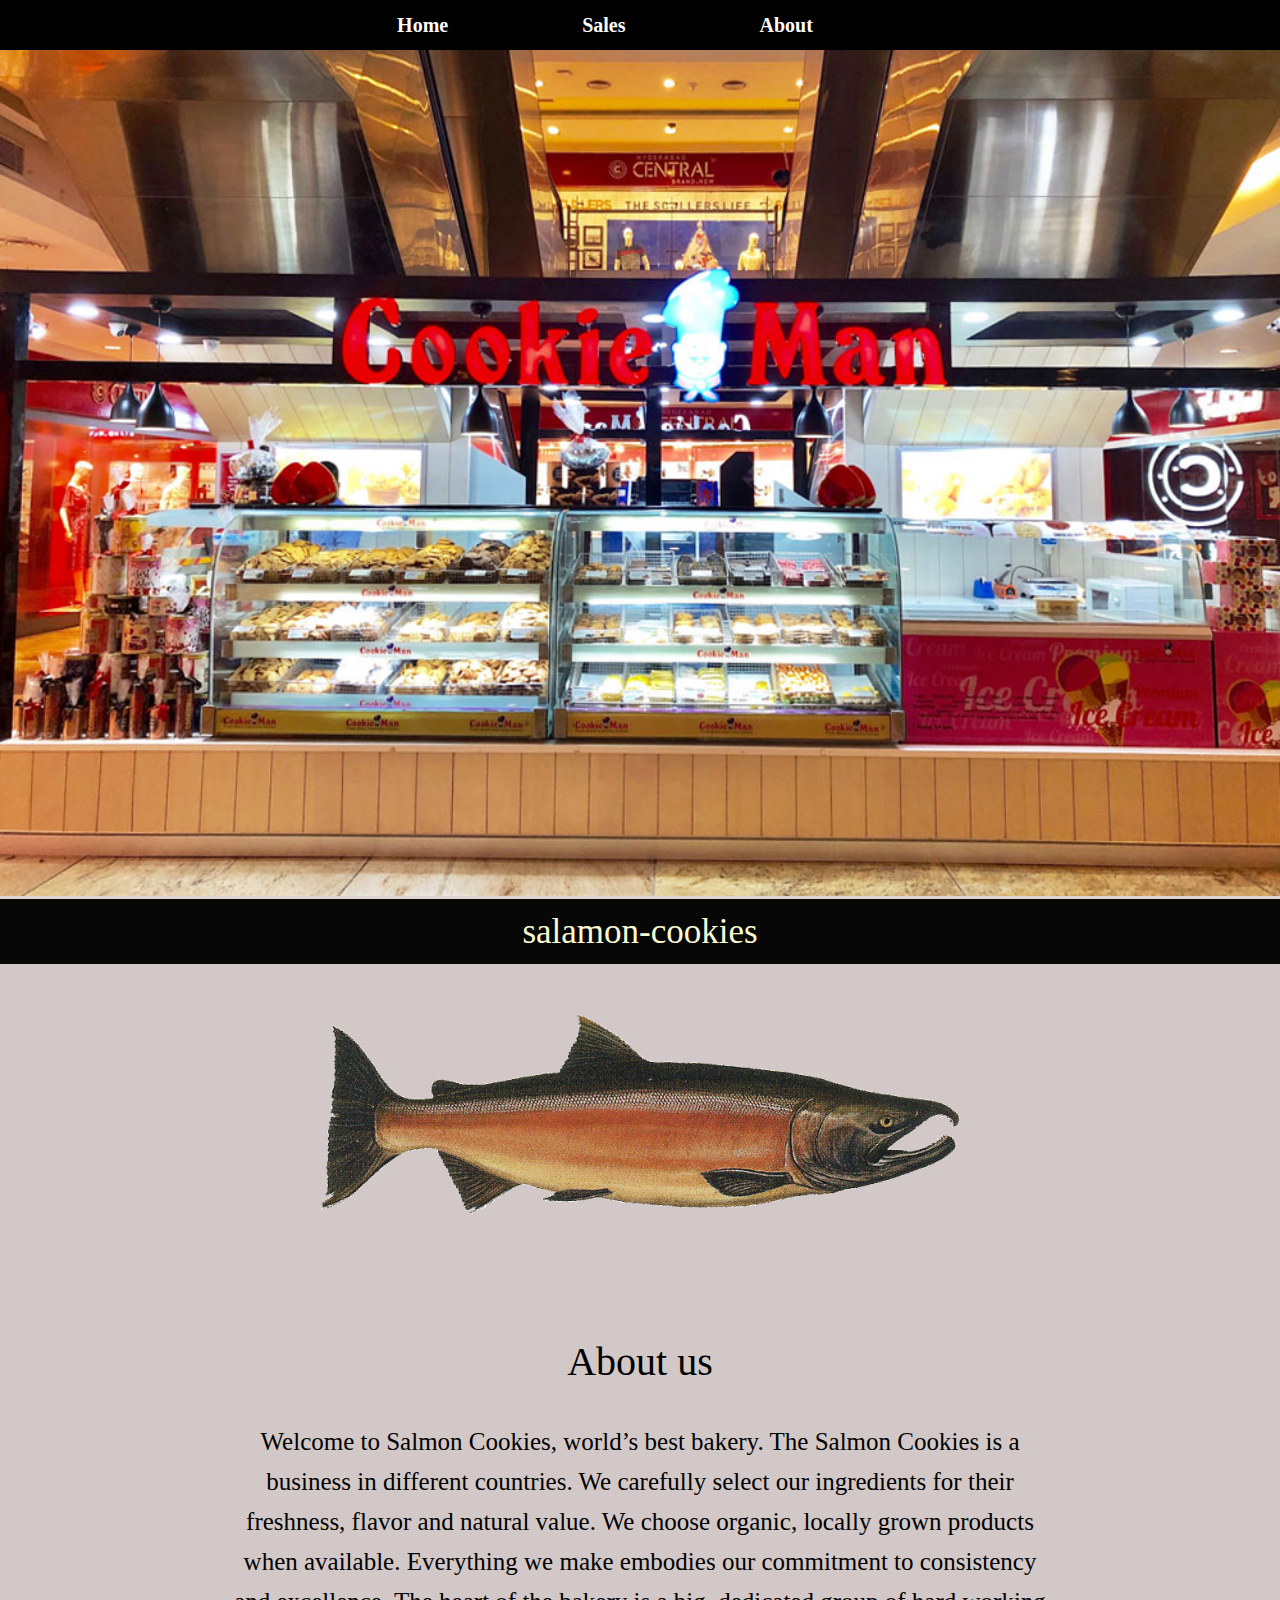
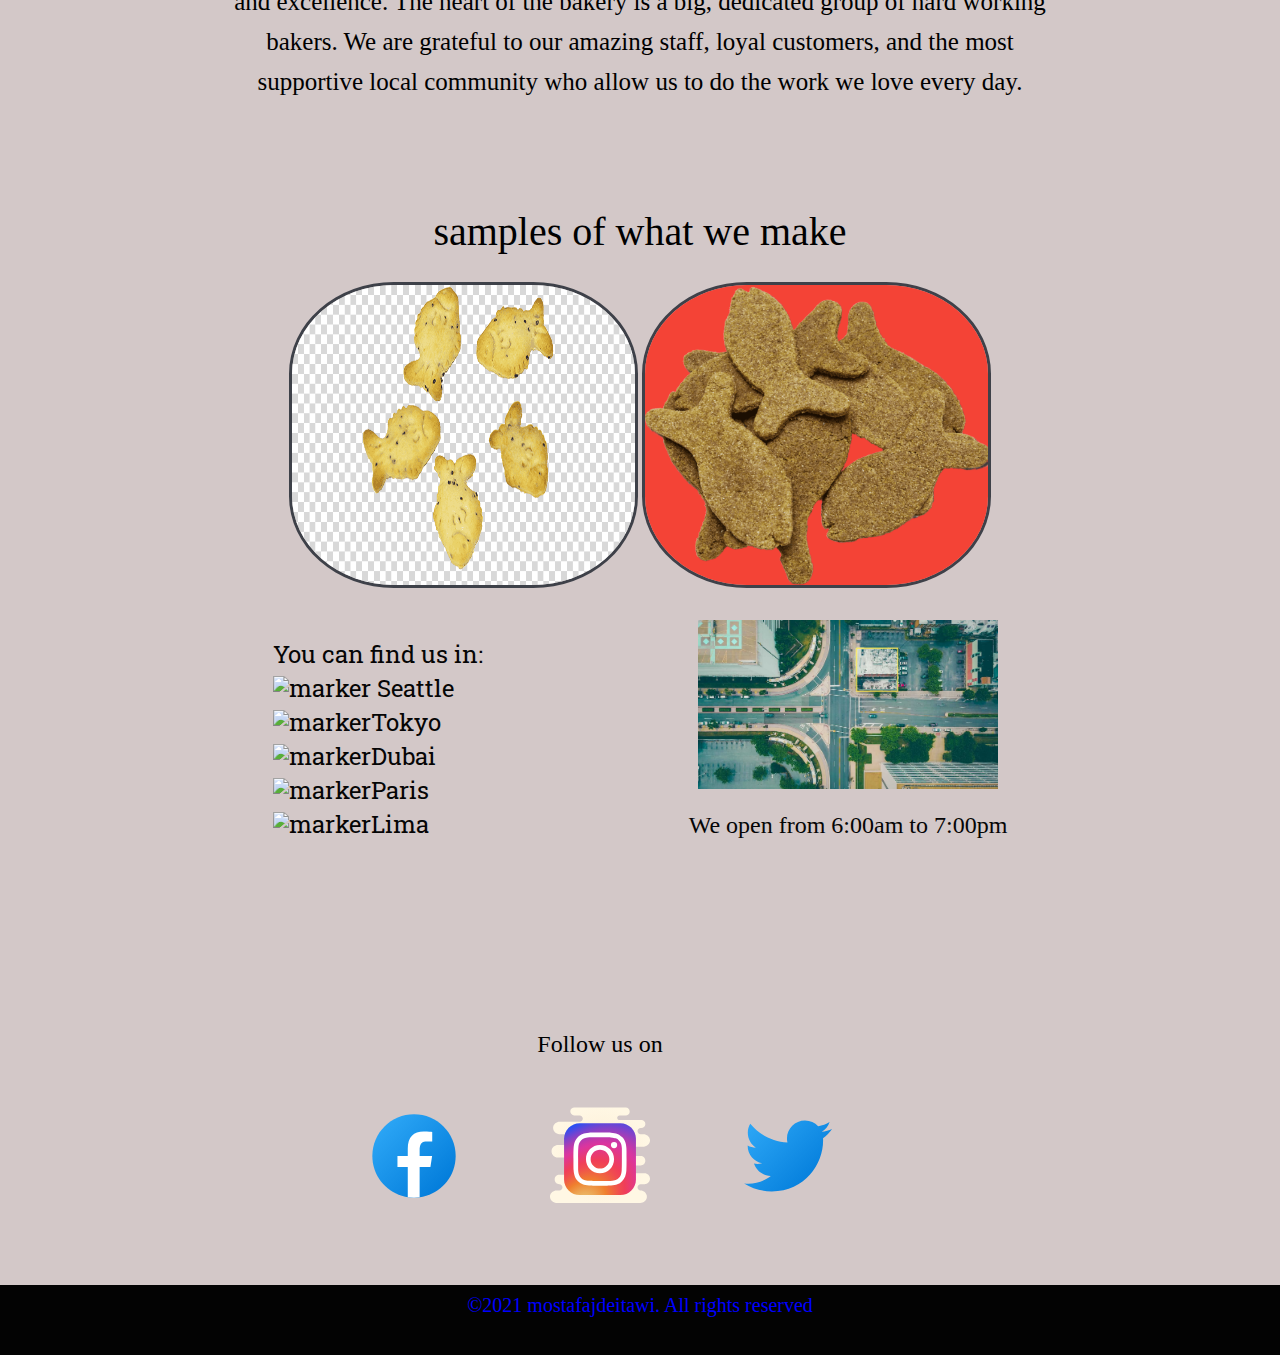
==== index.html @ f72ed673 "adding css styles" ====
<!DOCTYPE html>
<html lang="en">
<head>
    <meta charset="UTF-8">
    <meta name="viewport" content="width=device-width, initial-scale=1.0">
    <title>salamon-cokkies</title>
    <link rel="stylesheet" href="./css/reset.css">
    <link rel="stylesheet" href="./css/style.css">
</head>
<body>

    <header>
        <nav id="nav">
            <a href="index.html">Home</a>
            <a href="sales.html">Sales</a>
            <a href="">About</a>
        </nav>
        <div id="salmon-img">

            <img src="./images/fsm_cookieman_g1.jpg" alt="slamon-img">
        </div>
        <h1>salamon-cookies</h1>
        <div id="samon-img">
            <img src="./images/salmon.png" alt="salmon-img">

        </div>
    </header>
    <main>
        <section id="intro-section">
            <h3>About us</h3>
            <div id="bio">
                <p>Welcome to Salmon Cookies, world’s best bakery. The Salmon Cookies is a business in different
                    countries.
                    We carefully select our ingredients for their freshness, flavor and natural value. We choose
                    organic,
                    locally grown products when available. Everything we make embodies our commitment to consistency and
                    excellence. The heart of the bakery is a big, dedicated group of hard working bakers. We are
                    grateful
                    to our amazing staff, loyal customers, and the most supportive local community who allow us to do
                    the
                    work we love every day.</p>

            </div>
            <div id="samples">
                <h3>samples of what we make</h3>
                <img src="./images/sample1.png" alt="">
                <img src="./images/sample2-removebg-preview.png" alt="">
            </div>

        </section>

        <section id="location-section">
            <div id="locations-div">
                <h3>You can find us in:</h3>
                <ul>
                    <li><span class="marker"><img src="img/icons8-marker-100.png" alt="marker"></span> Seattle</li>
                    <li><span class="marker"><img src="img/icons8-marker-100.png" alt="marker"></span>Tokyo</li>
                    <li><span class="marker"><img src="img/icons8-marker-100.png" alt="marker"></span>Dubai</li>
                    <li><span class="marker"><img src="img/icons8-marker-100.png" alt="marker"></span>Paris</li>
                    <li><span class="marker"><img src="img/icons8-marker-100.png" alt="marker"></span>Lima</li>
                </ul>
            </div>
            <div id="imgMap-div">
                <figure>
                    <img src="./images/map.jpg" alt="map-img">
                    <figcaption>We open from 6:00am to 7:00pm</figcaption>
                </figure>
            </div>

        </section>
        <section id="contactInfo-section">
            <div>
                <h3>Follow us on</h3>
                <ul>
                    <li><a href=""><img src="./images/icons8-facebook.svg" alt="fb-icon"></a></li>
                    <li><a href=""><img src="./images/icons8-instagram.svg" alt="ig-icons"></a></li>
                    <li><a href=""><img src="./images/icons8-twitter.svg" alt="tw-icon"></a></li>
                </ul>
            </div>
            
        </section>

    </main>
    <footer>
        <div>
            
                

            <a href="https://github.com/jdeitawimostafa">©2021 mostafajdeitawi. All rights reserved</a>
        </div>

    </footer>
</body>
<script src="./js/app.js"></script>
</html>
---- css/style.css ----
@import url('https://fonts.googleapis.com/css2?family=Alfa+Slab+One&family=Roboto+Slab:wght@400;900&family=Roboto:wght@400;700&display=swap');


th{
    padding: 10px 10px;
    background-color: lightgray;
}
 td, tr {
    border: 1px solid rgb(172, 166, 166);
    padding: 10px 10px;
    text-align: center;
  } 
  td{
      text-align: center;
  }
  tr{
      margin-top: 10px;
      background-color: aliceblue;
  }
 
  #salmon-img{
      width: 100%;
  background-color: rgb(223, 213, 213);
 }
  #salmon-img img{
      width: 100%;
     
  }
  #samon-img{
      width: 100%;
      background-color:rgb(211, 200, 200);
  }
  #samon-img img {
      width: 50%;
      padding-left: 25%;
      padding-top: 50px;
      padding-bottom: 50px;
  }
  header  h1{
      text-align: center;
      background-color:rgb(7, 7, 7);
      font-size: 35px;
      padding: 15px 0px;
      color: lightgoldenrodyellow;
 }
 header  h1:hover{
     color: rgb(247, 15, 15);
 }
  #salesTabel{
      padding-left: 150px;
      padding-top: 100px;
      padding-bottom: 50px;
      background-color:rgb(211, 200, 200) ;
  }
  #nav{
      width: 100%;
      position: fixed;
      z-index: 2;
      background-color: rgb(0, 0, 0);
      text-align: center;
      padding: 15px;
  }
  header nav a{
     margin-right: 100px;
      color:rgb(255, 253, 253);
      font-weight: bolder;
      font-size: 20px;
      text-decoration: none;
      padding: 15px;
  }
  header nav a:hover{
      background-color: gray;
      color: red;
  }
/* ----------main------------- */

#intro-section {
    height: 500px;
    text-align: center;
    padding: 75px 120px;
    background-color: rgb(211, 200, 200);
}
#intro-section h3{
    font-size: 40px;
    padding-bottom: 30px;
}
#samples img {
    width: 33%;
    height: 300px;
    border-radius: 30%;
    border: 3px #3e4149 solid;
    background-color: rgb(192, 186, 186);
}
#bio{
   padding-bottom: 100px;
    width: 100%;
}

#bio p {
    width: 80%;
    font-size: 25px;
    line-height: 40px;
    text-align: center;
    display: inline-block;
   
    padding: 10px;
    /* border: 10px groove #3e4149; */
}

#location-section {
    height: 340px;
    background-color: rgb(211, 200, 200);
   
    padding: 75px 120px;
    color: #050505;
    font-size: x-large;
    text-align: center;
}

#location-section div {
    display: inline-block;
}

#locations-div {
    font-family: 'Roboto Slab', serif;
    margin-right: 200px;
    text-align: left;
    margin-top: 250px;
}
.marker img{
    width: 40px;
    
}
#locations-div li{
    margin-top: 10px;
}

#imgMap-div img {
    width: 300px;
    margin-bottom: 20px;
}

#contactInfo-section {
    font-size: x-large;
    padding: 75px 120px;
    text-align: center;
    background-color:  rgb(211, 200, 200);
}
#contactInfo-section div{
    margin-top: 150px;
}
#contactInfo-section div h3{
    margin-right: 80px;
}

#contactInfo-section img {
    width: 100px;
}

#contactInfo-section ul {
    list-style: none;
    
}

#contactInfo-section li {
    
    display: inline-block;
    margin-right: 80px;
    margin-top: 50px;
}
/* ------------Footer------------- */

footer div {
    background-color: #030303;
    color: #ffc8c8;
    margin-bottom: 0;
    height: 50px;
    text-align: center;
    padding: 10px;
}
footer div a{
    font-size: 20px;
    color: blue;
    text-decoration: none;
}
footer div a:hover{
    color: red;
}
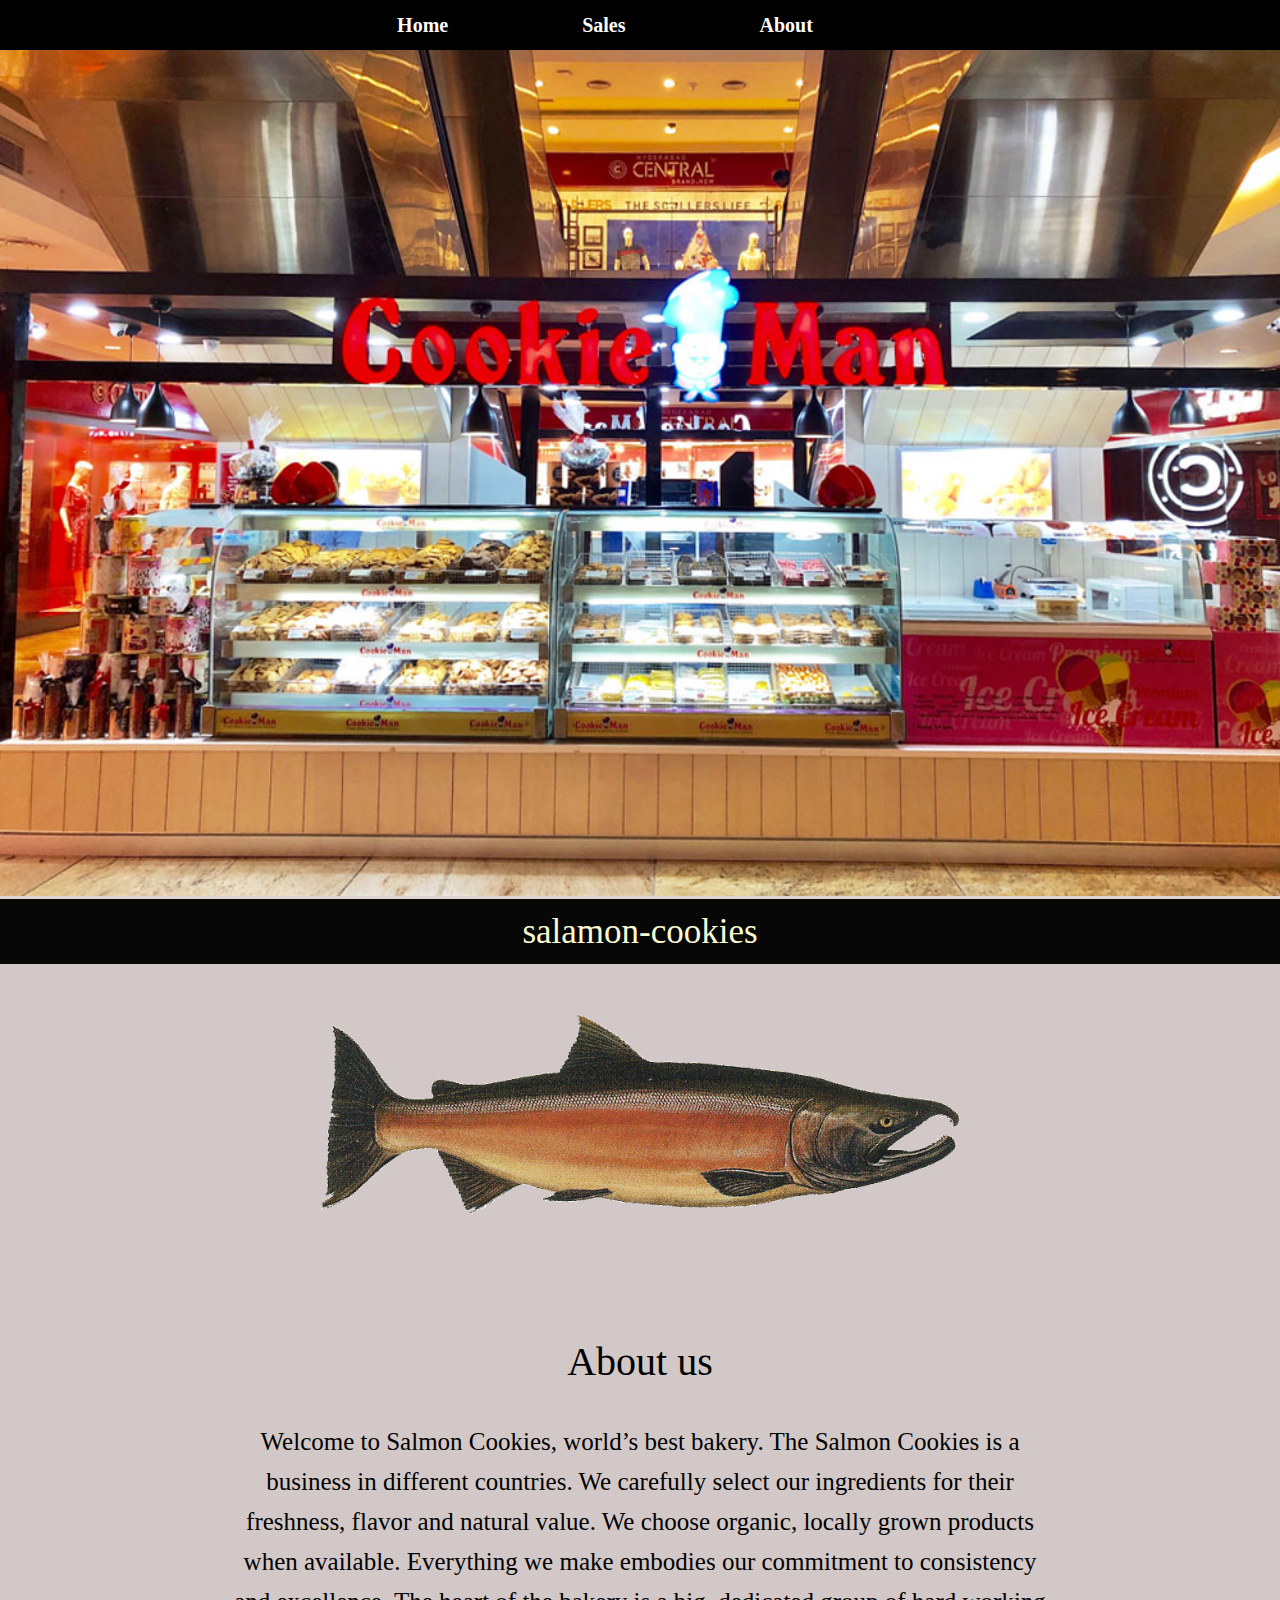
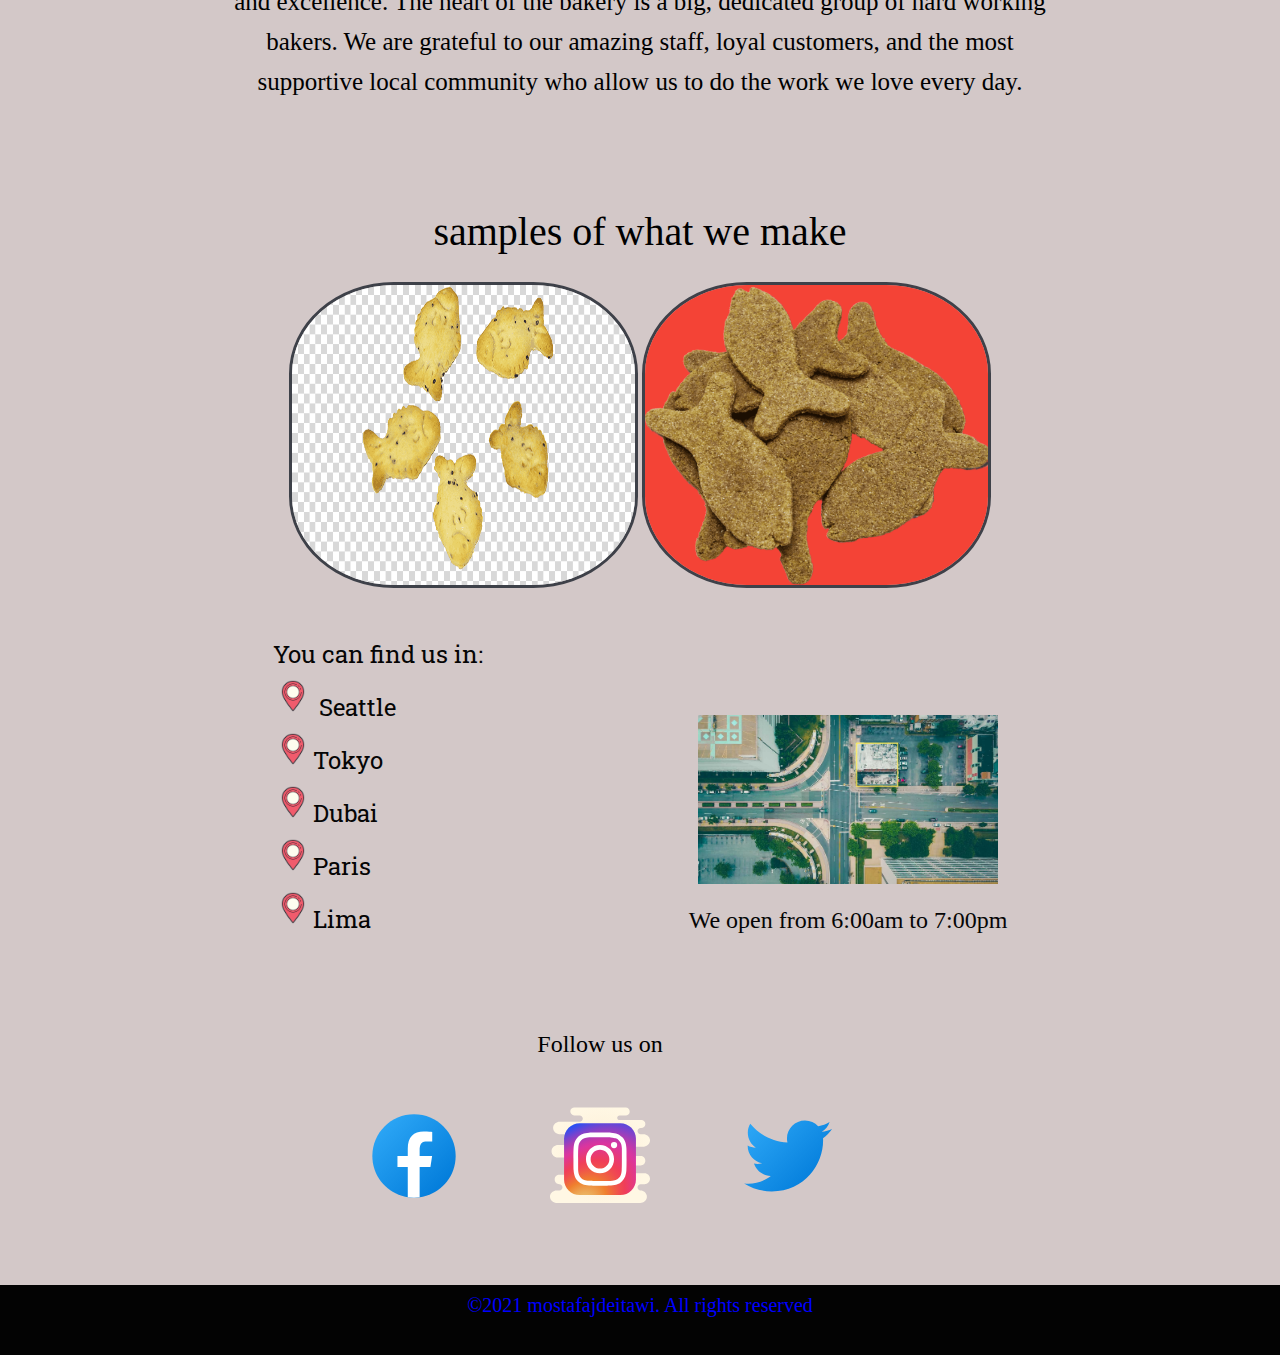
==== commit c5f23b29: "adding form" ====
--- a/index.html
+++ b/index.html
@@ -10,6 +10,7 @@
 <body>
 
     <header>
+    
         <nav id="nav">
             <a href="index.html">Home</a>
             <a href="sales.html">Sales</a>
@@ -53,11 +54,11 @@
             <div id="locations-div">
                 <h3>You can find us in:</h3>
                 <ul>
-                    <li><span class="marker"><img src="img/icons8-marker-100.png" alt="marker"></span> Seattle</li>
-                    <li><span class="marker"><img src="img/icons8-marker-100.png" alt="marker"></span>Tokyo</li>
-                    <li><span class="marker"><img src="img/icons8-marker-100.png" alt="marker"></span>Dubai</li>
-                    <li><span class="marker"><img src="img/icons8-marker-100.png" alt="marker"></span>Paris</li>
-                    <li><span class="marker"><img src="img/icons8-marker-100.png" alt="marker"></span>Lima</li>
+                    <li><span class="marker"><img src="./images/icons8-marker-100.png" alt="marker"></span> Seattle</li>
+                    <li><span class="marker"><img src="./images/icons8-marker-100.png" alt="marker"></span>Tokyo</li>
+                    <li><span class="marker"><img src="./images/icons8-marker-100.png" alt="marker"></span>Dubai</li>
+                    <li><span class="marker"><img src="./images/icons8-marker-100.png" alt="marker"></span>Paris</li>
+                    <li><span class="marker"><img src="./images/icons8-marker-100.png" alt="marker"></span>Lima</li>
                 </ul>
             </div>
             <div id="imgMap-div">
--- a/css/style.css
+++ b/css/style.css
@@ -4,11 +4,16 @@
 th{
     padding: 10px 10px;
     background-color: lightgray;
+    font-size: large;
+    font-weight: bold;
+    color: rgb(245, 14, 14);
 }
  td, tr {
     border: 1px solid rgb(172, 166, 166);
     padding: 10px 10px;
     text-align: center;
+    font-size: 20px;
+    
   } 
   td{
       text-align: center;
@@ -16,6 +21,14 @@
   tr{
       margin-top: 10px;
       background-color: aliceblue;
+  }
+  #table-style{
+      margin-right: 100px;
+  }
+  #table-style tr{
+      color: rgb(41, 41, 235);
+      font-weight: bold;
+      
   }
  
   #salmon-img{
@@ -168,6 +181,31 @@
     margin-right: 80px;
     margin-top: 50px;
 }
+/* ----------sales------------- */
+#form-section{
+    padding: 50px;
+    background-color: rgb(178, 178, 238);
+
+}
+#form-section #addShopForm legend{
+    font-size: 30px;
+    color: blue;
+    margin-bottom: 20px;
+    font-weight: bold;
+
+}
+table td{
+    font-size: 20px;
+}
+#sub{
+    color: white;
+    font-size: 20px;
+    font-weight: bold;
+    background-color: darkblue;
+}
+#sub:hover{color: red;}
+
+
 /* ------------Footer------------- */
 
 footer div {
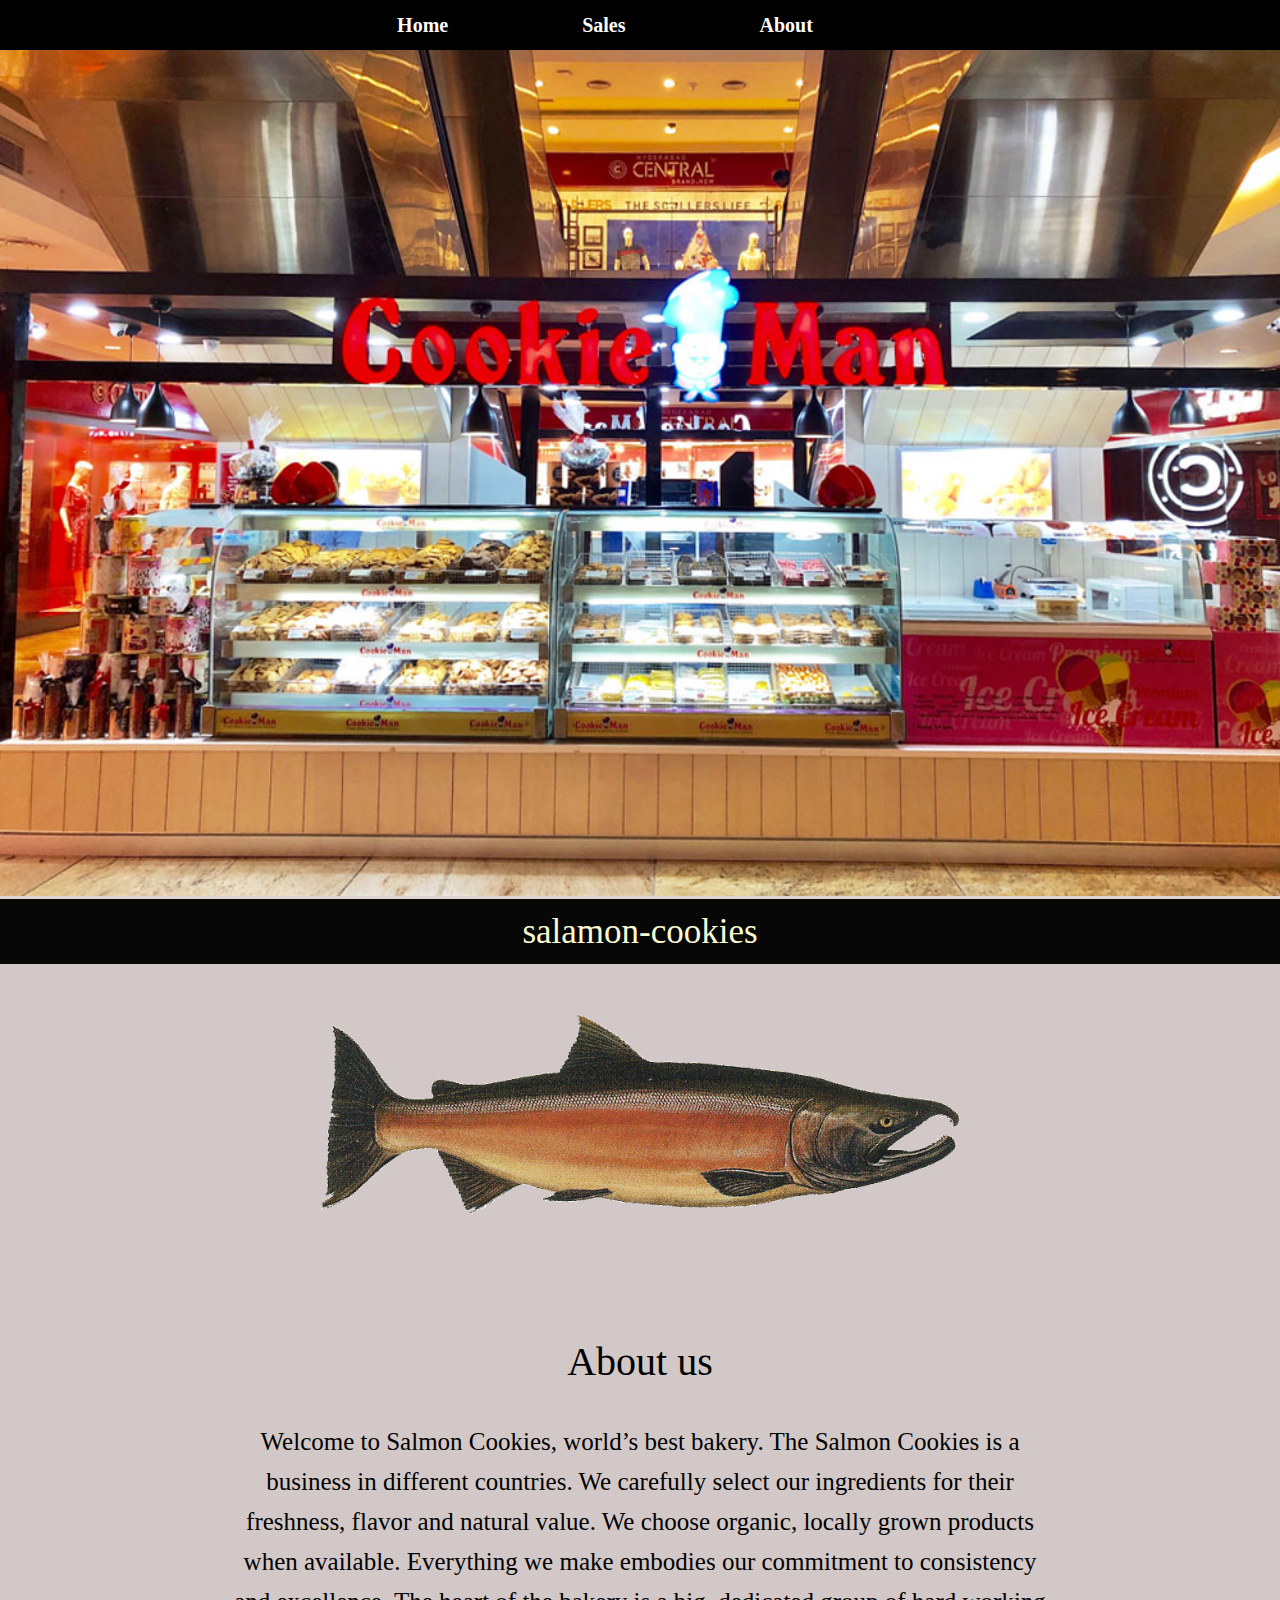
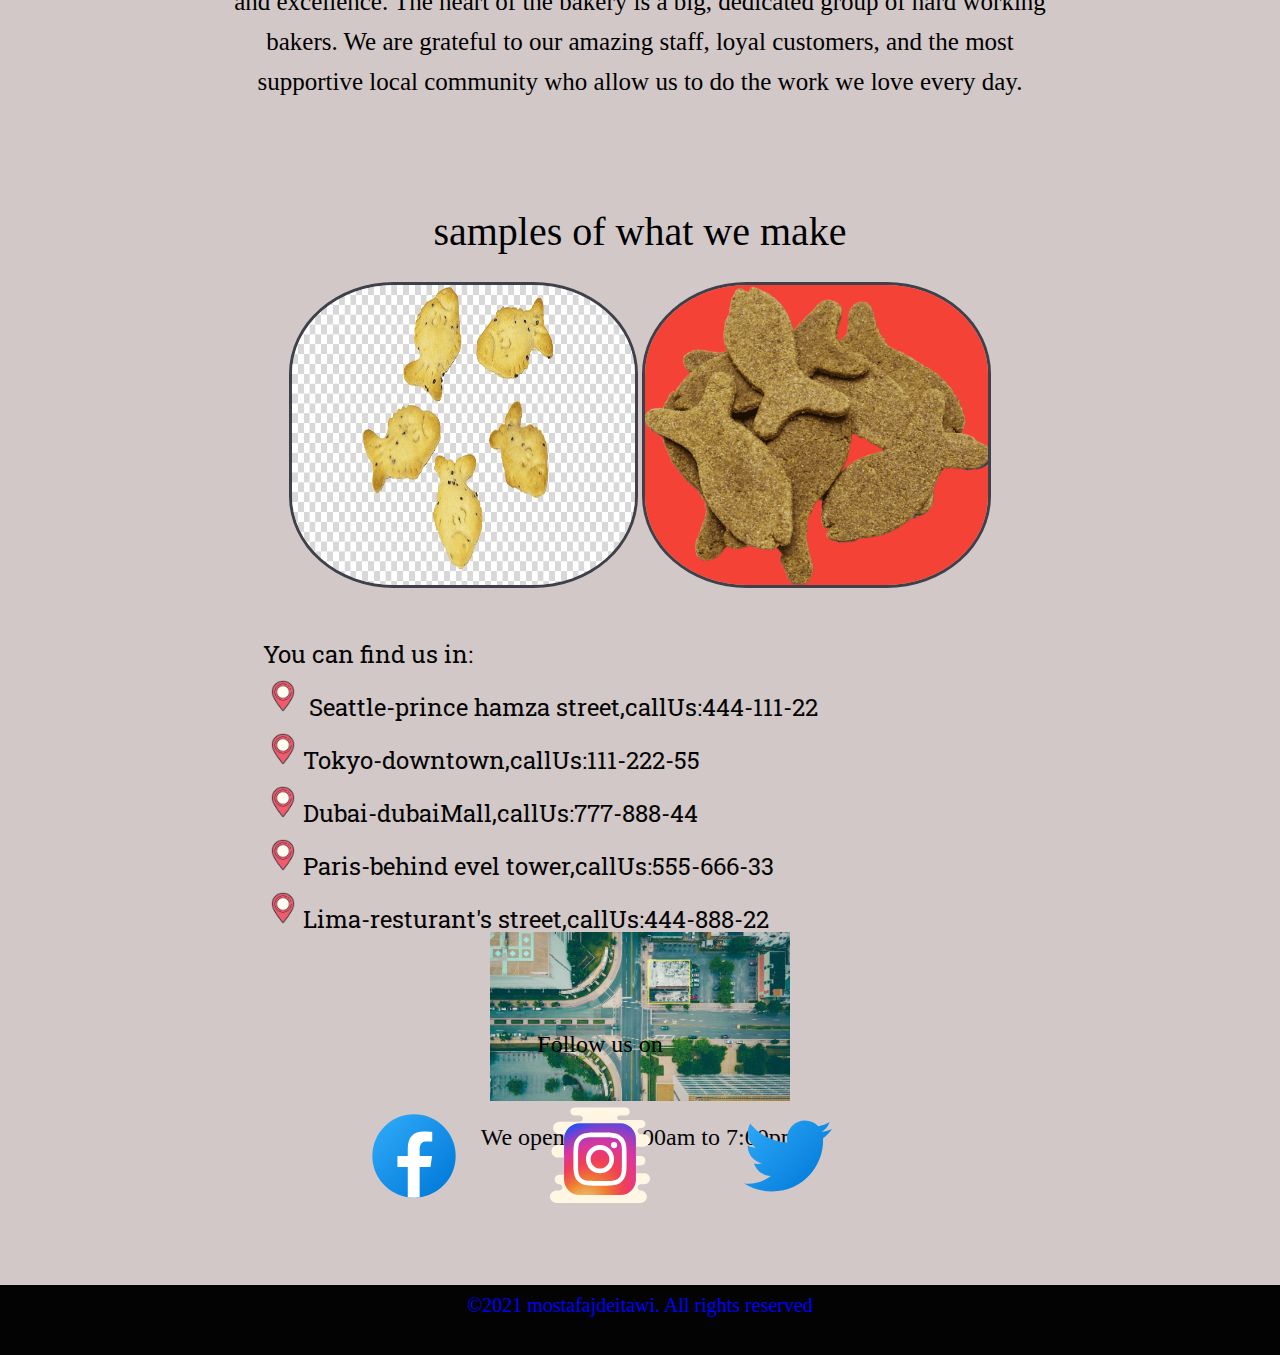
==== commit b65fafd5: "finish cookie" ====
--- a/index.html
+++ b/index.html
@@ -54,11 +54,11 @@
             <div id="locations-div">
                 <h3>You can find us in:</h3>
                 <ul>
-                    <li><span class="marker"><img src="./images/icons8-marker-100.png" alt="marker"></span> Seattle</li>
-                    <li><span class="marker"><img src="./images/icons8-marker-100.png" alt="marker"></span>Tokyo</li>
-                    <li><span class="marker"><img src="./images/icons8-marker-100.png" alt="marker"></span>Dubai</li>
-                    <li><span class="marker"><img src="./images/icons8-marker-100.png" alt="marker"></span>Paris</li>
-                    <li><span class="marker"><img src="./images/icons8-marker-100.png" alt="marker"></span>Lima</li>
+                    <li><span class="marker"><img src="./images/icons8-marker-100.png" alt="marker"></span> Seattle-prince hamza street,callUs:444-111-22</li>
+                    <li><span class="marker"><img src="./images/icons8-marker-100.png" alt="marker"></span>Tokyo-downtown,callUs:111-222-55</li>
+                    <li><span class="marker"><img src="./images/icons8-marker-100.png" alt="marker"></span>Dubai-dubaiMall,callUs:777-888-44</li>
+                    <li><span class="marker"><img src="./images/icons8-marker-100.png" alt="marker"></span>Paris-behind evel tower,callUs:555-666-33</li>
+                    <li><span class="marker"><img src="./images/icons8-marker-100.png" alt="marker"></span>Lima-resturant's street,callUs:444-888-22</li>
                 </ul>
             </div>
             <div id="imgMap-div">
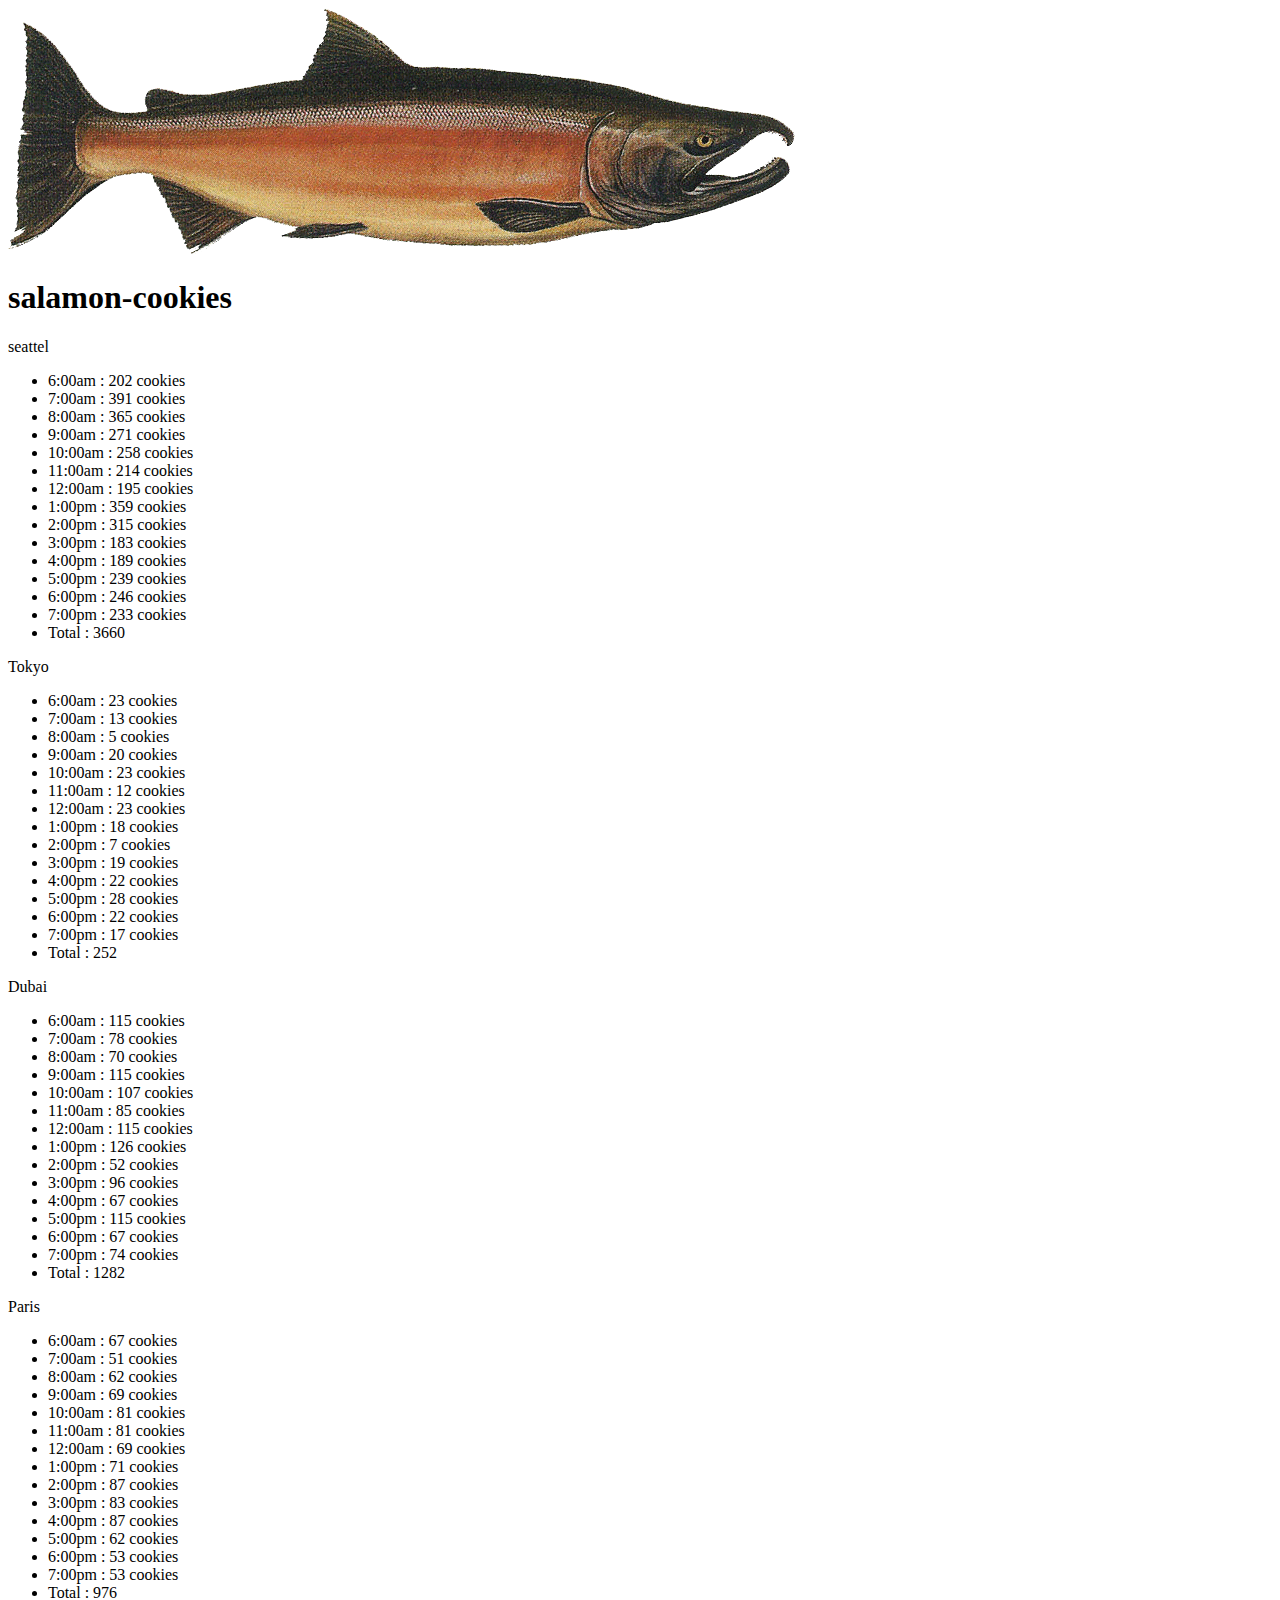
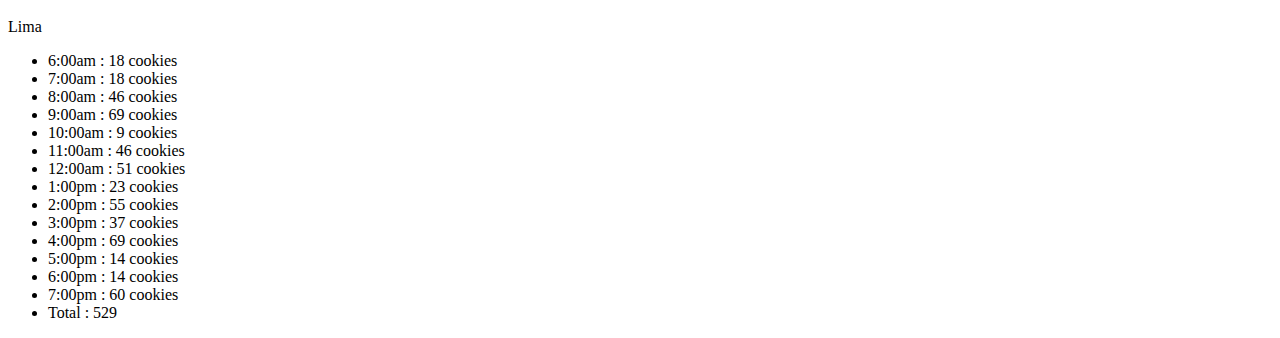
==== commit 2a8d407b: "Merge pull request #1 from jdeitawimostafa/class06-object" ====
--- a/index.html
+++ b/index.html
@@ -4,93 +4,17 @@
     <meta charset="UTF-8">
     <meta name="viewport" content="width=device-width, initial-scale=1.0">
     <title>salamon-cokkies</title>
-    <link rel="stylesheet" href="./css/reset.css">
-    <link rel="stylesheet" href="./css/style.css">
 </head>
 <body>
+    <header>
+        <img src="./images/salmon.png" alt="slamon-img">
+        <h1>salamon-cookies</h1>
+    </header>
+    <div id="salesTabel">
 
-    <header>
-    
-        <nav id="nav">
-            <a href="index.html">Home</a>
-            <a href="sales.html">Sales</a>
-            <a href="">About</a>
-        </nav>
-        <div id="salmon-img">
+    </div>
 
-            <img src="./images/fsm_cookieman_g1.jpg" alt="slamon-img">
-        </div>
-        <h1>salamon-cookies</h1>
-        <div id="samon-img">
-            <img src="./images/salmon.png" alt="salmon-img">
-
-        </div>
-    </header>
-    <main>
-        <section id="intro-section">
-            <h3>About us</h3>
-            <div id="bio">
-                <p>Welcome to Salmon Cookies, world’s best bakery. The Salmon Cookies is a business in different
-                    countries.
-                    We carefully select our ingredients for their freshness, flavor and natural value. We choose
-                    organic,
-                    locally grown products when available. Everything we make embodies our commitment to consistency and
-                    excellence. The heart of the bakery is a big, dedicated group of hard working bakers. We are
-                    grateful
-                    to our amazing staff, loyal customers, and the most supportive local community who allow us to do
-                    the
-                    work we love every day.</p>
-
-            </div>
-            <div id="samples">
-                <h3>samples of what we make</h3>
-                <img src="./images/sample1.png" alt="">
-                <img src="./images/sample2-removebg-preview.png" alt="">
-            </div>
-
-        </section>
-
-        <section id="location-section">
-            <div id="locations-div">
-                <h3>You can find us in:</h3>
-                <ul>
-                    <li><span class="marker"><img src="./images/icons8-marker-100.png" alt="marker"></span> Seattle-prince hamza street,callUs:444-111-22</li>
-                    <li><span class="marker"><img src="./images/icons8-marker-100.png" alt="marker"></span>Tokyo-downtown,callUs:111-222-55</li>
-                    <li><span class="marker"><img src="./images/icons8-marker-100.png" alt="marker"></span>Dubai-dubaiMall,callUs:777-888-44</li>
-                    <li><span class="marker"><img src="./images/icons8-marker-100.png" alt="marker"></span>Paris-behind evel tower,callUs:555-666-33</li>
-                    <li><span class="marker"><img src="./images/icons8-marker-100.png" alt="marker"></span>Lima-resturant's street,callUs:444-888-22</li>
-                </ul>
-            </div>
-            <div id="imgMap-div">
-                <figure>
-                    <img src="./images/map.jpg" alt="map-img">
-                    <figcaption>We open from 6:00am to 7:00pm</figcaption>
-                </figure>
-            </div>
-
-        </section>
-        <section id="contactInfo-section">
-            <div>
-                <h3>Follow us on</h3>
-                <ul>
-                    <li><a href=""><img src="./images/icons8-facebook.svg" alt="fb-icon"></a></li>
-                    <li><a href=""><img src="./images/icons8-instagram.svg" alt="ig-icons"></a></li>
-                    <li><a href=""><img src="./images/icons8-twitter.svg" alt="tw-icon"></a></li>
-                </ul>
-            </div>
-            
-        </section>
-
-    </main>
-    <footer>
-        <div>
-            
-                
-
-            <a href="https://github.com/jdeitawimostafa">©2021 mostafajdeitawi. All rights reserved</a>
-        </div>
-
-    </footer>
 </body>
 <script src="./js/app.js"></script>
+
 </html>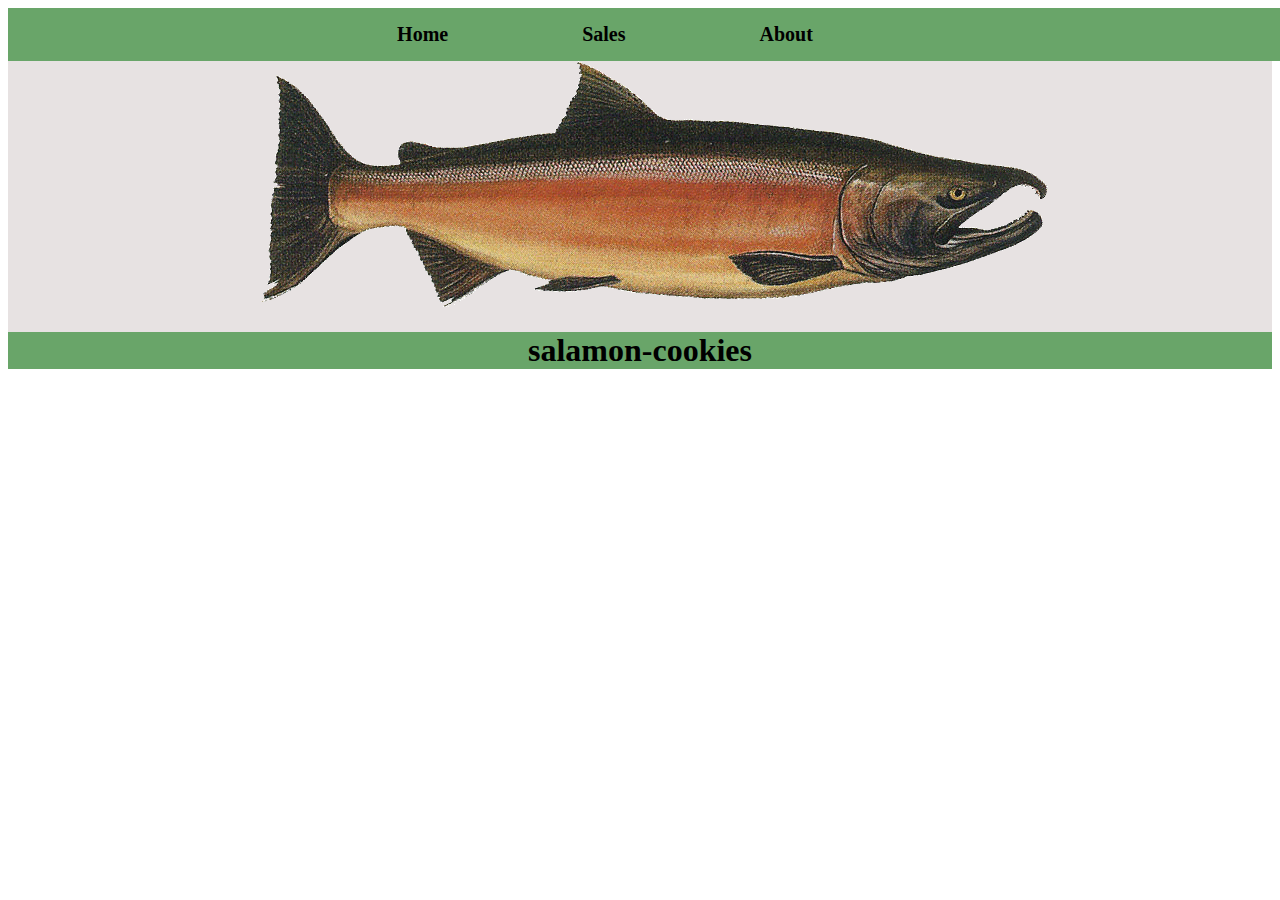
==== commit b2c26af1: "Merge pull request #2 from jdeitawimostafa/class07-constructor" ====
--- a/index.html
+++ b/index.html
@@ -4,17 +4,19 @@
     <meta charset="UTF-8">
     <meta name="viewport" content="width=device-width, initial-scale=1.0">
     <title>salamon-cokkies</title>
+    <link rel="stylesheet" href="./css/style.css">
 </head>
 <body>
+
     <header>
+        <nav id="nav">
+            <a href="index.html">Home</a>
+            <a href="sales.html">Sales</a>
+            <a href="">About</a>
+        </nav>
         <img src="./images/salmon.png" alt="slamon-img">
         <h1>salamon-cookies</h1>
     </header>
-    <div id="salesTabel">
-
-    </div>
-
 </body>
-<script src="./js/app.js"></script>
-
+<script src="js/app.js"></script>
 </html>--- a/css/style.css
+++ b/css/style.css
@@ -0,0 +1,59 @@
+/* .table-style{
+    margin-left: 50px;
+} */
+th{
+    padding: 10px 10px;
+    background-color: lightgray;
+}
+ td, tr {
+    border: 1px solid rgb(172, 166, 166);
+    padding: 10px 10px;
+    text-align: center;
+  } 
+  td{
+      text-align: center;
+  }
+  tr{
+      margin-top: 10px;
+      background-color: aliceblue;
+  }
+  /* .location{
+      /* border: solid 1px rgb(77, 2, 2); */
+      /* background-color: lightgray; */
+  /* } */
+  header{
+      background-color: rgb(231, 226, 226);
+  }
+  header img{
+      margin-left: 20%;
+  }
+  header  h1{
+      text-align: center;
+      background-color:rgb(105, 165, 105);
+ }
+ header  h1:hover{
+     color: rgb(247, 15, 15);
+ }
+  #salesTabel{
+      margin-left: 100px;
+      margin-top: 100px;
+  }
+  #nav{
+      width: 100%;
+      position: static;
+      z-index: 2;
+      background-color: rgb(105, 165, 105);
+      text-align: center;
+      padding: 15px;
+  }
+  header nav a{
+     margin-right: 100px;
+      color:black;
+      font-weight: bolder;
+      font-size: 20px;
+      text-decoration: none;
+      padding: 15px;
+  }
+  header nav a:hover{
+      background-color: gray;
+  }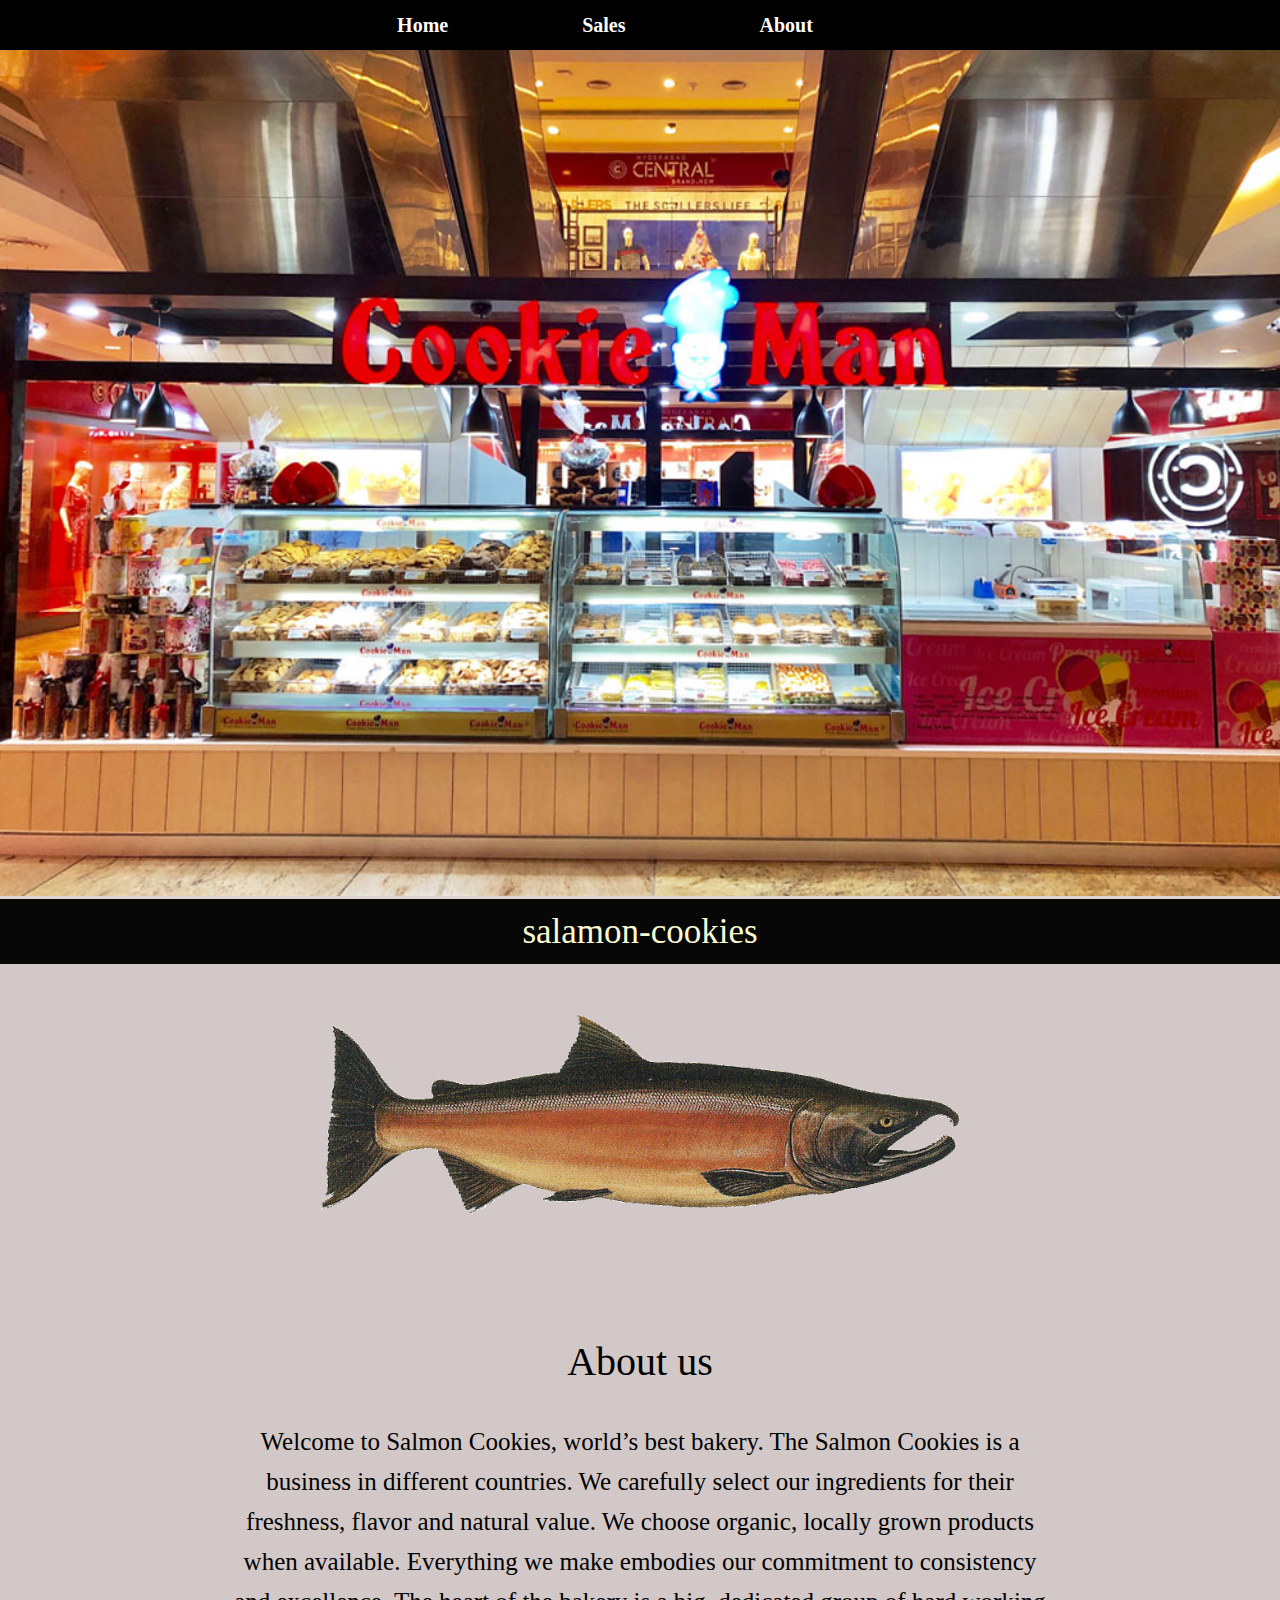
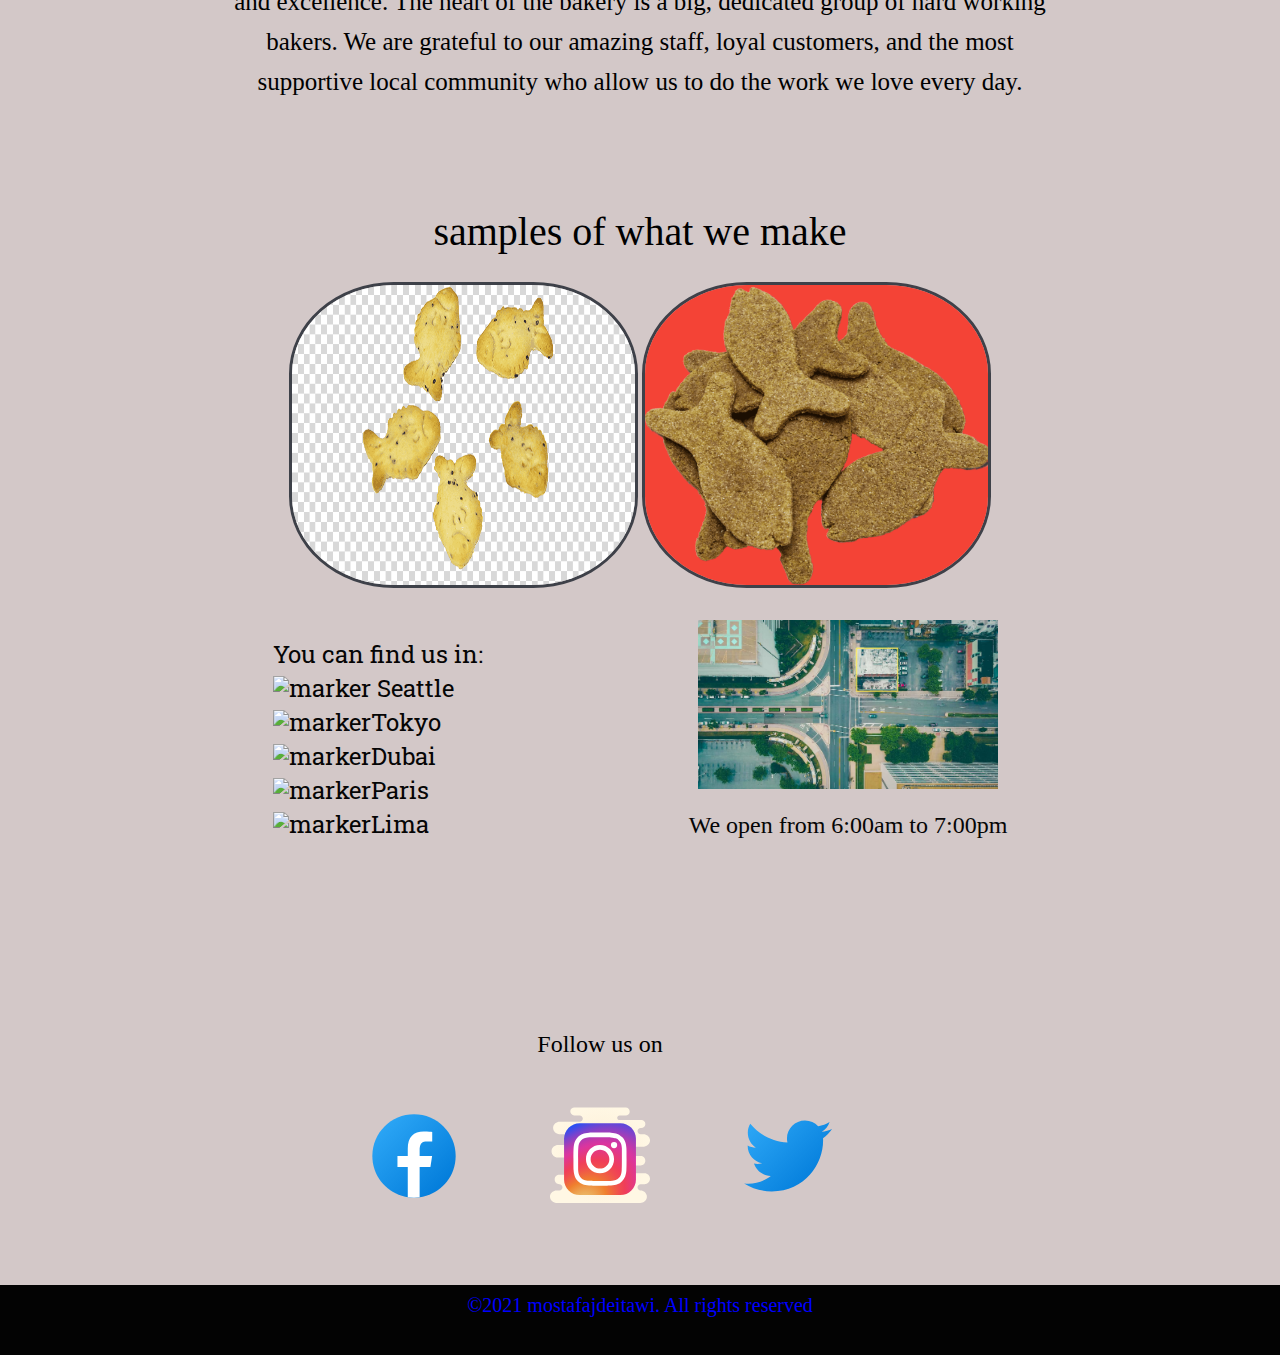
==== commit a863bb03: "Merge pull request #3 from jdeitawimostafa/class08-cssstyles" ====
--- a/index.html
+++ b/index.html
@@ -4,6 +4,7 @@
     <meta charset="UTF-8">
     <meta name="viewport" content="width=device-width, initial-scale=1.0">
     <title>salamon-cokkies</title>
+    <link rel="stylesheet" href="./css/reset.css">
     <link rel="stylesheet" href="./css/style.css">
 </head>
 <body>
@@ -14,9 +15,81 @@
             <a href="sales.html">Sales</a>
             <a href="">About</a>
         </nav>
-        <img src="./images/salmon.png" alt="slamon-img">
+        <div id="salmon-img">
+
+            <img src="./images/fsm_cookieman_g1.jpg" alt="slamon-img">
+        </div>
         <h1>salamon-cookies</h1>
+        <div id="samon-img">
+            <img src="./images/salmon.png" alt="salmon-img">
+
+        </div>
     </header>
+    <main>
+        <section id="intro-section">
+            <h3>About us</h3>
+            <div id="bio">
+                <p>Welcome to Salmon Cookies, world’s best bakery. The Salmon Cookies is a business in different
+                    countries.
+                    We carefully select our ingredients for their freshness, flavor and natural value. We choose
+                    organic,
+                    locally grown products when available. Everything we make embodies our commitment to consistency and
+                    excellence. The heart of the bakery is a big, dedicated group of hard working bakers. We are
+                    grateful
+                    to our amazing staff, loyal customers, and the most supportive local community who allow us to do
+                    the
+                    work we love every day.</p>
+
+            </div>
+            <div id="samples">
+                <h3>samples of what we make</h3>
+                <img src="./images/sample1.png" alt="">
+                <img src="./images/sample2-removebg-preview.png" alt="">
+            </div>
+
+        </section>
+
+        <section id="location-section">
+            <div id="locations-div">
+                <h3>You can find us in:</h3>
+                <ul>
+                    <li><span class="marker"><img src="img/icons8-marker-100.png" alt="marker"></span> Seattle</li>
+                    <li><span class="marker"><img src="img/icons8-marker-100.png" alt="marker"></span>Tokyo</li>
+                    <li><span class="marker"><img src="img/icons8-marker-100.png" alt="marker"></span>Dubai</li>
+                    <li><span class="marker"><img src="img/icons8-marker-100.png" alt="marker"></span>Paris</li>
+                    <li><span class="marker"><img src="img/icons8-marker-100.png" alt="marker"></span>Lima</li>
+                </ul>
+            </div>
+            <div id="imgMap-div">
+                <figure>
+                    <img src="./images/map.jpg" alt="map-img">
+                    <figcaption>We open from 6:00am to 7:00pm</figcaption>
+                </figure>
+            </div>
+
+        </section>
+        <section id="contactInfo-section">
+            <div>
+                <h3>Follow us on</h3>
+                <ul>
+                    <li><a href=""><img src="./images/icons8-facebook.svg" alt="fb-icon"></a></li>
+                    <li><a href=""><img src="./images/icons8-instagram.svg" alt="ig-icons"></a></li>
+                    <li><a href=""><img src="./images/icons8-twitter.svg" alt="tw-icon"></a></li>
+                </ul>
+            </div>
+            
+        </section>
+
+    </main>
+    <footer>
+        <div>
+            
+                
+
+            <a href="https://github.com/jdeitawimostafa">©2021 mostafajdeitawi. All rights reserved</a>
+        </div>
+
+    </footer>
 </body>
-<script src="js/app.js"></script>
+<script src="./js/app.js"></script>
 </html>--- a/css/style.css
+++ b/css/style.css
@@ -1,6 +1,6 @@
-/* .table-style{
-    margin-left: 50px;
-} */
+@import url('https://fonts.googleapis.com/css2?family=Alfa+Slab+One&family=Roboto+Slab:wght@400;900&family=Roboto:wght@400;700&display=swap');
+
+
 th{
     padding: 10px 10px;
     background-color: lightgray;
@@ -17,38 +17,52 @@
       margin-top: 10px;
       background-color: aliceblue;
   }
-  /* .location{
-      /* border: solid 1px rgb(77, 2, 2); */
-      /* background-color: lightgray; */
-  /* } */
-  header{
-      background-color: rgb(231, 226, 226);
+ 
+  #salmon-img{
+      width: 100%;
+  background-color: rgb(223, 213, 213);
+ }
+  #salmon-img img{
+      width: 100%;
+     
   }
-  header img{
-      margin-left: 20%;
+  #samon-img{
+      width: 100%;
+      background-color:rgb(211, 200, 200);
+  }
+  #samon-img img {
+      width: 50%;
+      padding-left: 25%;
+      padding-top: 50px;
+      padding-bottom: 50px;
   }
   header  h1{
       text-align: center;
-      background-color:rgb(105, 165, 105);
+      background-color:rgb(7, 7, 7);
+      font-size: 35px;
+      padding: 15px 0px;
+      color: lightgoldenrodyellow;
  }
  header  h1:hover{
      color: rgb(247, 15, 15);
  }
   #salesTabel{
-      margin-left: 100px;
-      margin-top: 100px;
+      padding-left: 150px;
+      padding-top: 100px;
+      padding-bottom: 50px;
+      background-color:rgb(211, 200, 200) ;
   }
   #nav{
       width: 100%;
-      position: static;
+      position: fixed;
       z-index: 2;
-      background-color: rgb(105, 165, 105);
+      background-color: rgb(0, 0, 0);
       text-align: center;
       padding: 15px;
   }
   header nav a{
      margin-right: 100px;
-      color:black;
+      color:rgb(255, 253, 253);
       font-weight: bolder;
       font-size: 20px;
       text-decoration: none;
@@ -56,4 +70,119 @@
   }
   header nav a:hover{
       background-color: gray;
-  }+      color: red;
+  }
+/* ----------main------------- */
+
+#intro-section {
+    height: 500px;
+    text-align: center;
+    padding: 75px 120px;
+    background-color: rgb(211, 200, 200);
+}
+#intro-section h3{
+    font-size: 40px;
+    padding-bottom: 30px;
+}
+#samples img {
+    width: 33%;
+    height: 300px;
+    border-radius: 30%;
+    border: 3px #3e4149 solid;
+    background-color: rgb(192, 186, 186);
+}
+#bio{
+   padding-bottom: 100px;
+    width: 100%;
+}
+
+#bio p {
+    width: 80%;
+    font-size: 25px;
+    line-height: 40px;
+    text-align: center;
+    display: inline-block;
+   
+    padding: 10px;
+    /* border: 10px groove #3e4149; */
+}
+
+#location-section {
+    height: 340px;
+    background-color: rgb(211, 200, 200);
+   
+    padding: 75px 120px;
+    color: #050505;
+    font-size: x-large;
+    text-align: center;
+}
+
+#location-section div {
+    display: inline-block;
+}
+
+#locations-div {
+    font-family: 'Roboto Slab', serif;
+    margin-right: 200px;
+    text-align: left;
+    margin-top: 250px;
+}
+.marker img{
+    width: 40px;
+    
+}
+#locations-div li{
+    margin-top: 10px;
+}
+
+#imgMap-div img {
+    width: 300px;
+    margin-bottom: 20px;
+}
+
+#contactInfo-section {
+    font-size: x-large;
+    padding: 75px 120px;
+    text-align: center;
+    background-color:  rgb(211, 200, 200);
+}
+#contactInfo-section div{
+    margin-top: 150px;
+}
+#contactInfo-section div h3{
+    margin-right: 80px;
+}
+
+#contactInfo-section img {
+    width: 100px;
+}
+
+#contactInfo-section ul {
+    list-style: none;
+    
+}
+
+#contactInfo-section li {
+    
+    display: inline-block;
+    margin-right: 80px;
+    margin-top: 50px;
+}
+/* ------------Footer------------- */
+
+footer div {
+    background-color: #030303;
+    color: #ffc8c8;
+    margin-bottom: 0;
+    height: 50px;
+    text-align: center;
+    padding: 10px;
+}
+footer div a{
+    font-size: 20px;
+    color: blue;
+    text-decoration: none;
+}
+footer div a:hover{
+    color: red;
+}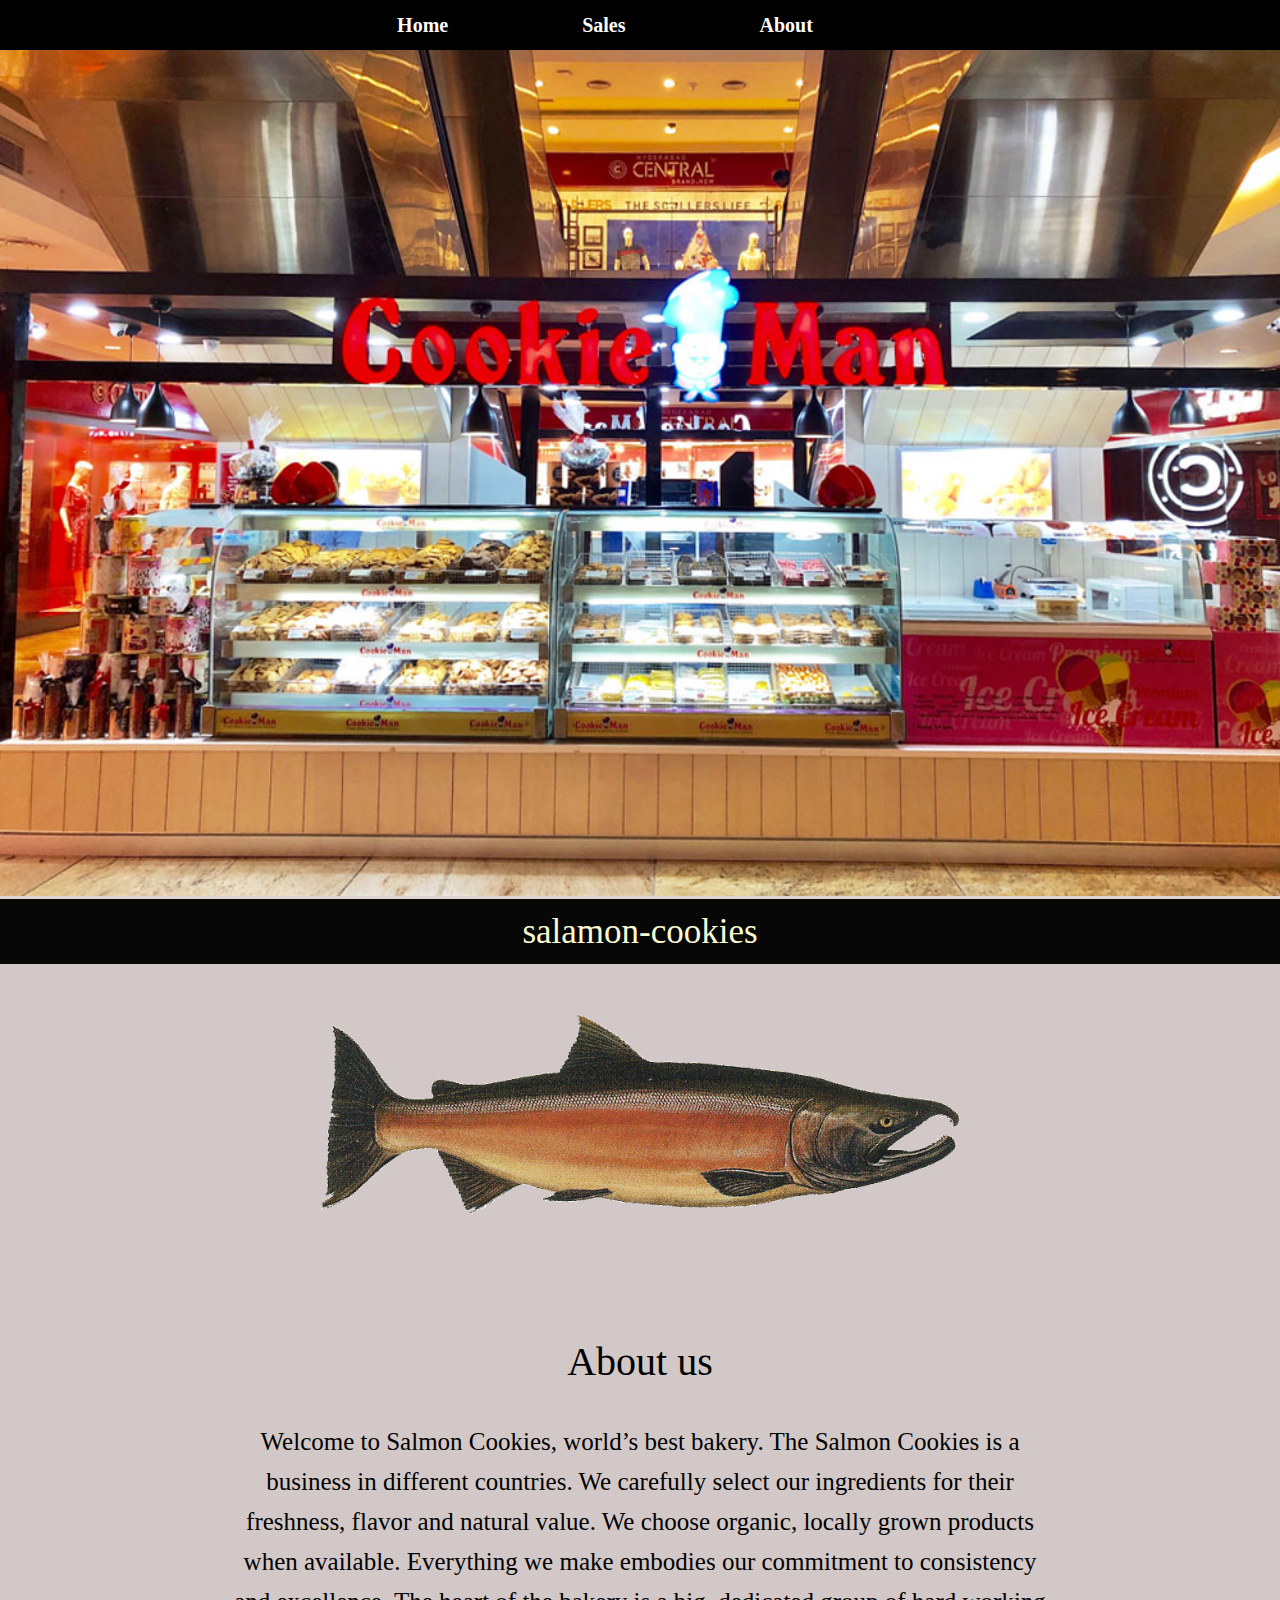
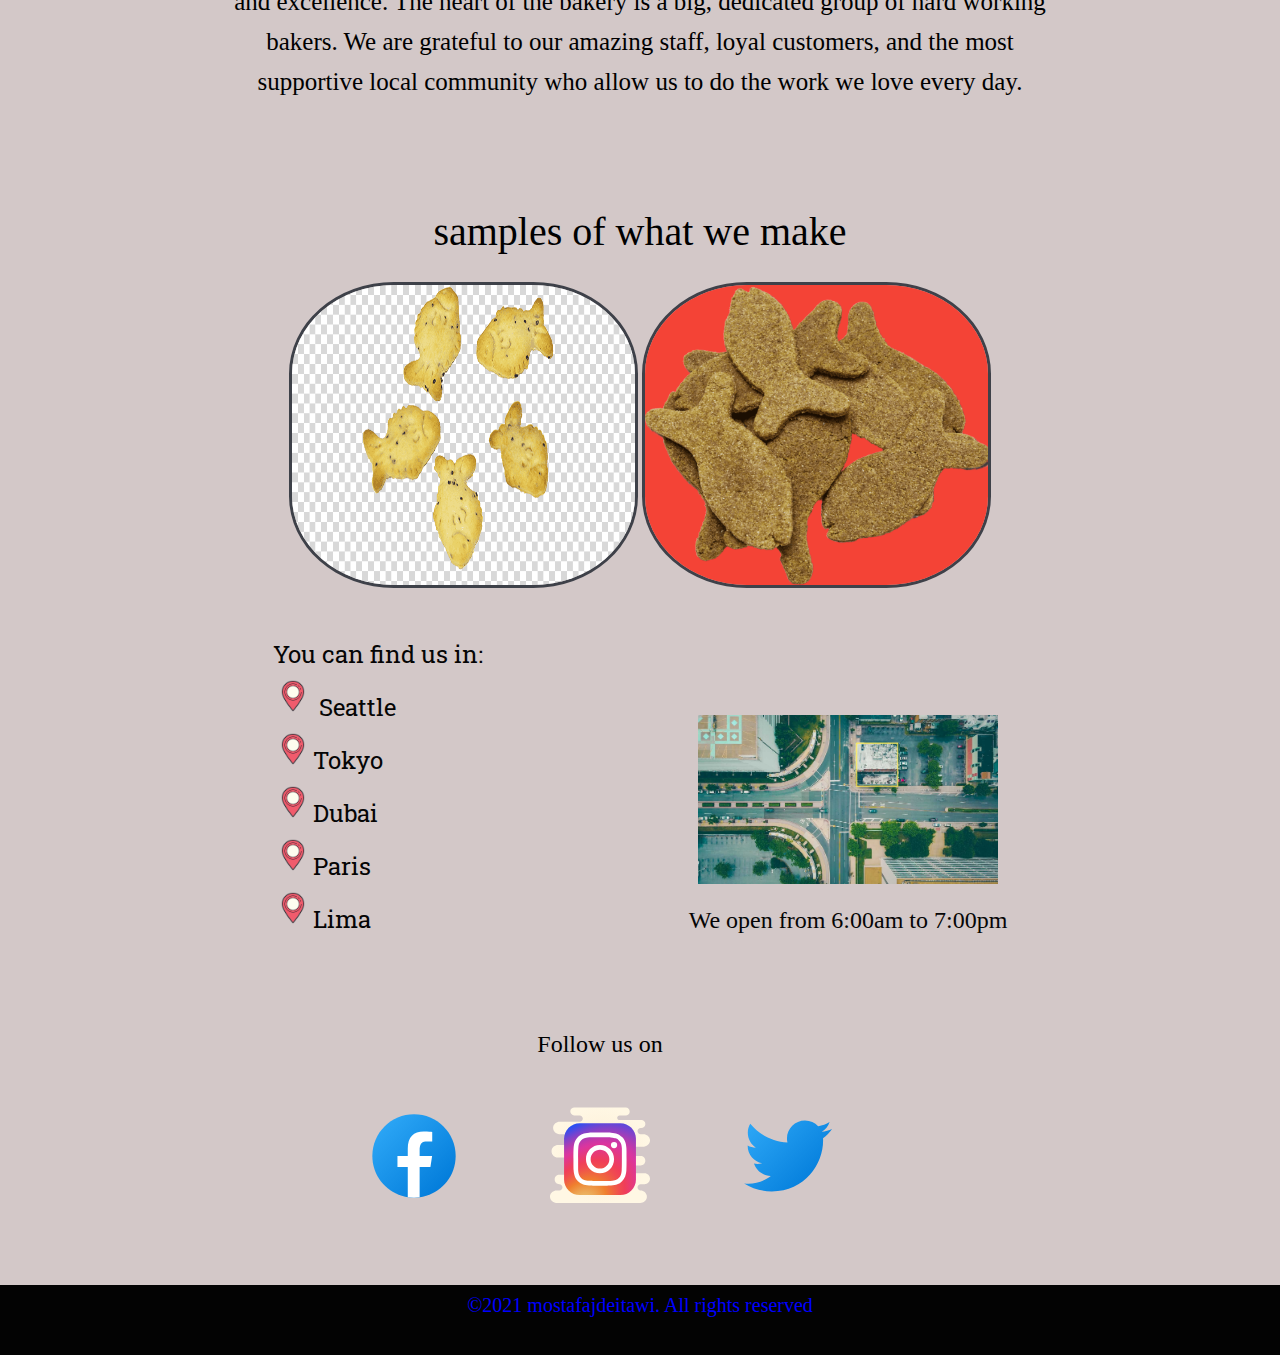
==== commit 6038566e: "Merge pull request #4 from jdeitawimostafa/class09-forms" ====
--- a/index.html
+++ b/index.html
@@ -10,6 +10,7 @@
 <body>
 
     <header>
+    
         <nav id="nav">
             <a href="index.html">Home</a>
             <a href="sales.html">Sales</a>
@@ -53,11 +54,11 @@
             <div id="locations-div">
                 <h3>You can find us in:</h3>
                 <ul>
-                    <li><span class="marker"><img src="img/icons8-marker-100.png" alt="marker"></span> Seattle</li>
-                    <li><span class="marker"><img src="img/icons8-marker-100.png" alt="marker"></span>Tokyo</li>
-                    <li><span class="marker"><img src="img/icons8-marker-100.png" alt="marker"></span>Dubai</li>
-                    <li><span class="marker"><img src="img/icons8-marker-100.png" alt="marker"></span>Paris</li>
-                    <li><span class="marker"><img src="img/icons8-marker-100.png" alt="marker"></span>Lima</li>
+                    <li><span class="marker"><img src="./images/icons8-marker-100.png" alt="marker"></span> Seattle</li>
+                    <li><span class="marker"><img src="./images/icons8-marker-100.png" alt="marker"></span>Tokyo</li>
+                    <li><span class="marker"><img src="./images/icons8-marker-100.png" alt="marker"></span>Dubai</li>
+                    <li><span class="marker"><img src="./images/icons8-marker-100.png" alt="marker"></span>Paris</li>
+                    <li><span class="marker"><img src="./images/icons8-marker-100.png" alt="marker"></span>Lima</li>
                 </ul>
             </div>
             <div id="imgMap-div">
--- a/css/style.css
+++ b/css/style.css
@@ -4,11 +4,16 @@
 th{
     padding: 10px 10px;
     background-color: lightgray;
+    font-size: large;
+    font-weight: bold;
+    color: rgb(245, 14, 14);
 }
  td, tr {
     border: 1px solid rgb(172, 166, 166);
     padding: 10px 10px;
     text-align: center;
+    font-size: 20px;
+    
   } 
   td{
       text-align: center;
@@ -16,6 +21,14 @@
   tr{
       margin-top: 10px;
       background-color: aliceblue;
+  }
+  #table-style{
+      margin-right: 100px;
+  }
+  #table-style tr{
+      color: rgb(41, 41, 235);
+      font-weight: bold;
+      
   }
  
   #salmon-img{
@@ -168,6 +181,31 @@
     margin-right: 80px;
     margin-top: 50px;
 }
+/* ----------sales------------- */
+#form-section{
+    padding: 50px;
+    background-color: rgb(178, 178, 238);
+
+}
+#form-section #addShopForm legend{
+    font-size: 30px;
+    color: blue;
+    margin-bottom: 20px;
+    font-weight: bold;
+
+}
+table td{
+    font-size: 20px;
+}
+#sub{
+    color: white;
+    font-size: 20px;
+    font-weight: bold;
+    background-color: darkblue;
+}
+#sub:hover{color: red;}
+
+
 /* ------------Footer------------- */
 
 footer div {
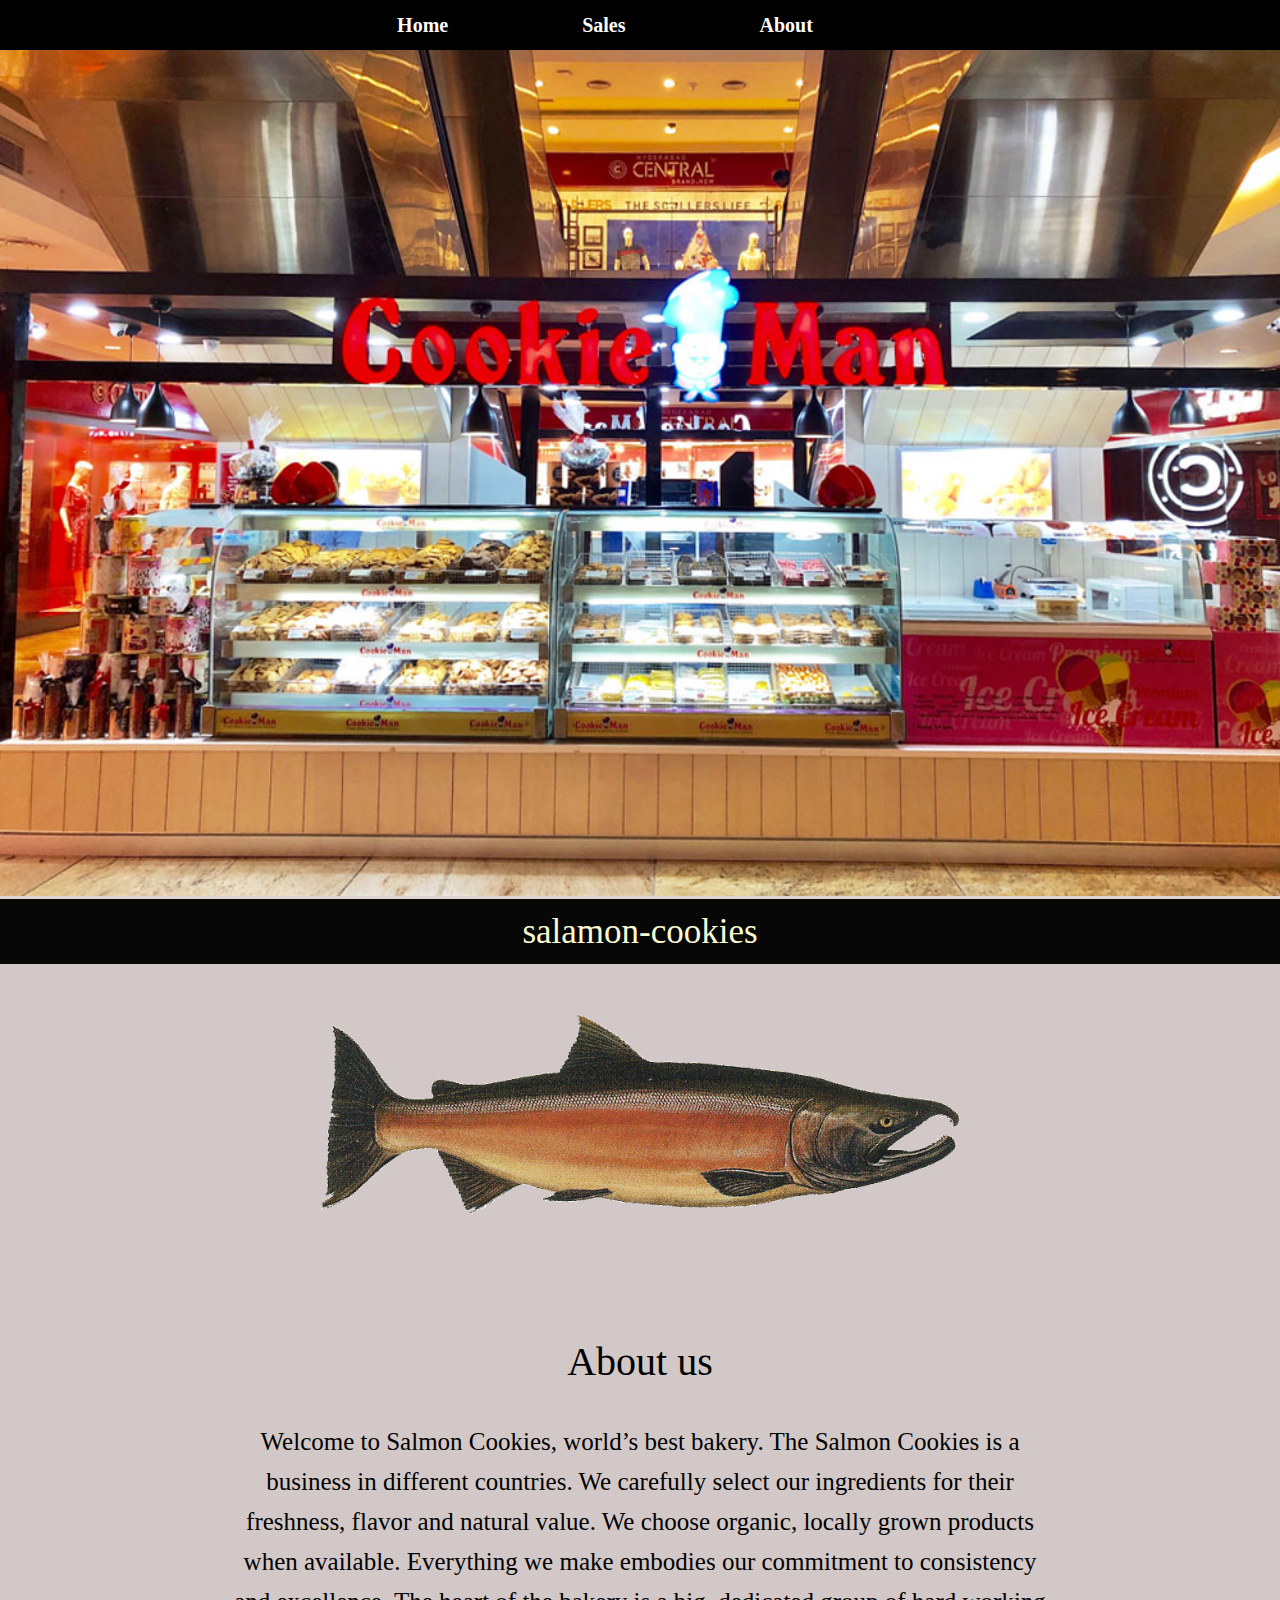
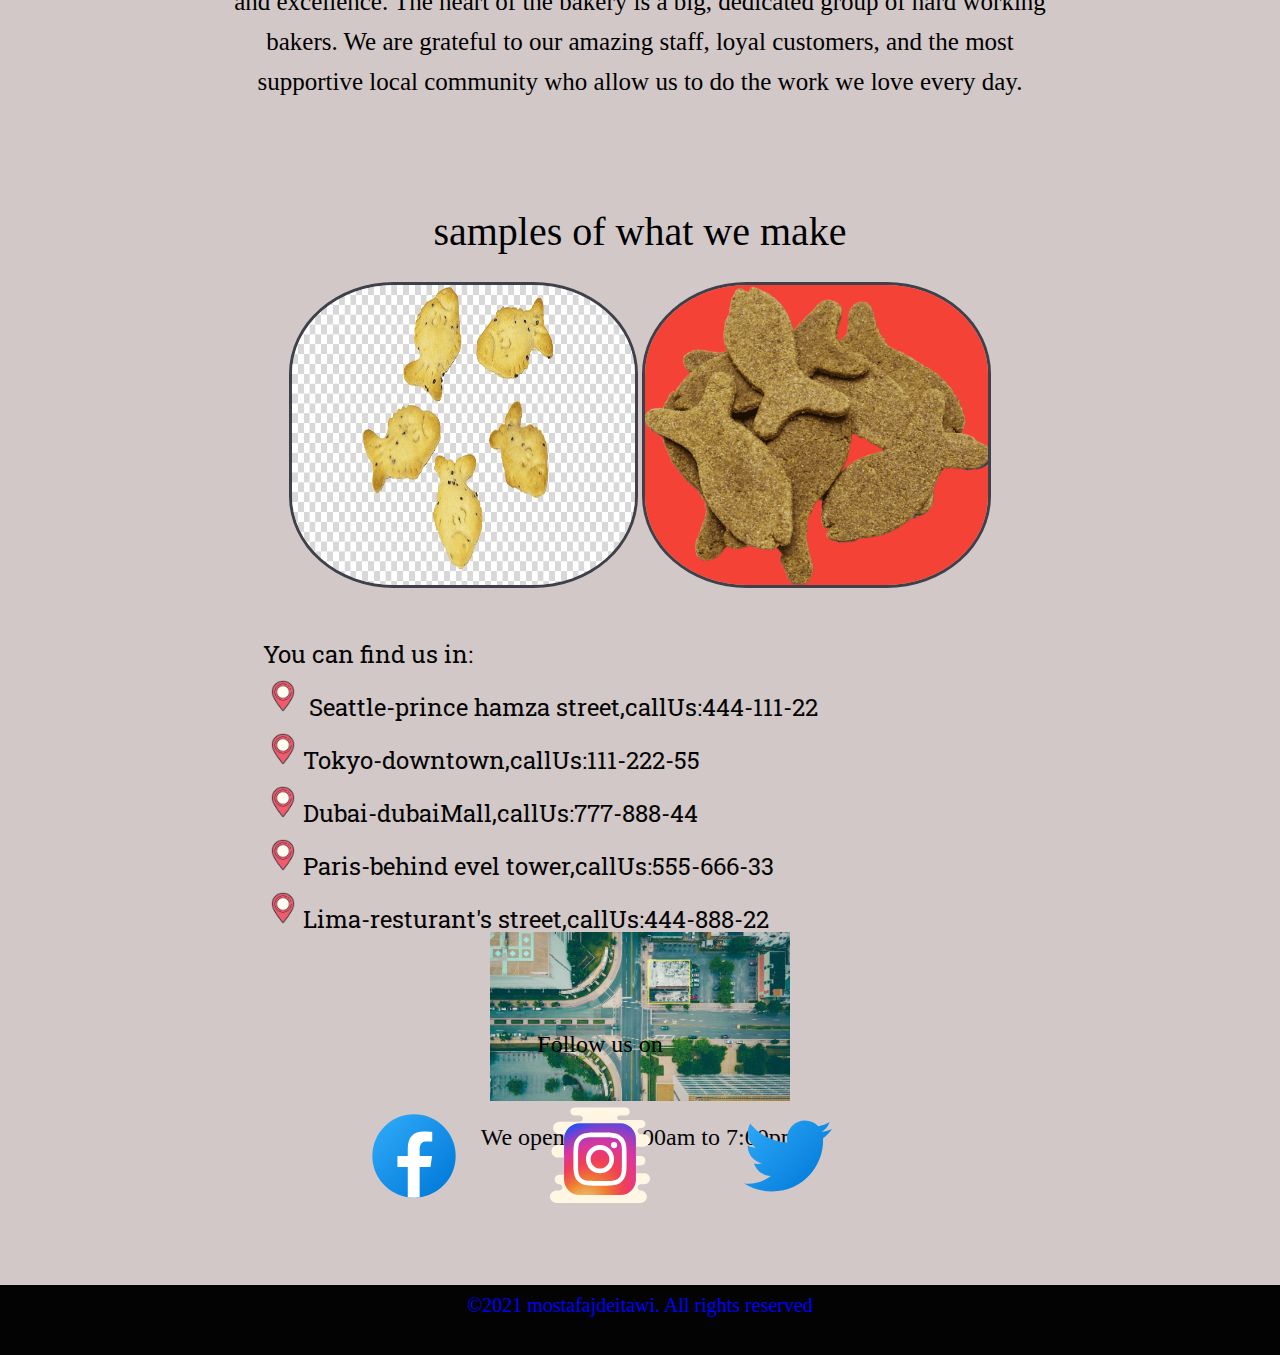
==== commit 291f1687: "Merge pull request #5 from jdeitawimostafa/class10-finishing" ====
--- a/index.html
+++ b/index.html
@@ -54,11 +54,11 @@
             <div id="locations-div">
                 <h3>You can find us in:</h3>
                 <ul>
-                    <li><span class="marker"><img src="./images/icons8-marker-100.png" alt="marker"></span> Seattle</li>
-                    <li><span class="marker"><img src="./images/icons8-marker-100.png" alt="marker"></span>Tokyo</li>
-                    <li><span class="marker"><img src="./images/icons8-marker-100.png" alt="marker"></span>Dubai</li>
-                    <li><span class="marker"><img src="./images/icons8-marker-100.png" alt="marker"></span>Paris</li>
-                    <li><span class="marker"><img src="./images/icons8-marker-100.png" alt="marker"></span>Lima</li>
+                    <li><span class="marker"><img src="./images/icons8-marker-100.png" alt="marker"></span> Seattle-prince hamza street,callUs:444-111-22</li>
+                    <li><span class="marker"><img src="./images/icons8-marker-100.png" alt="marker"></span>Tokyo-downtown,callUs:111-222-55</li>
+                    <li><span class="marker"><img src="./images/icons8-marker-100.png" alt="marker"></span>Dubai-dubaiMall,callUs:777-888-44</li>
+                    <li><span class="marker"><img src="./images/icons8-marker-100.png" alt="marker"></span>Paris-behind evel tower,callUs:555-666-33</li>
+                    <li><span class="marker"><img src="./images/icons8-marker-100.png" alt="marker"></span>Lima-resturant's street,callUs:444-888-22</li>
                 </ul>
             </div>
             <div id="imgMap-div">
